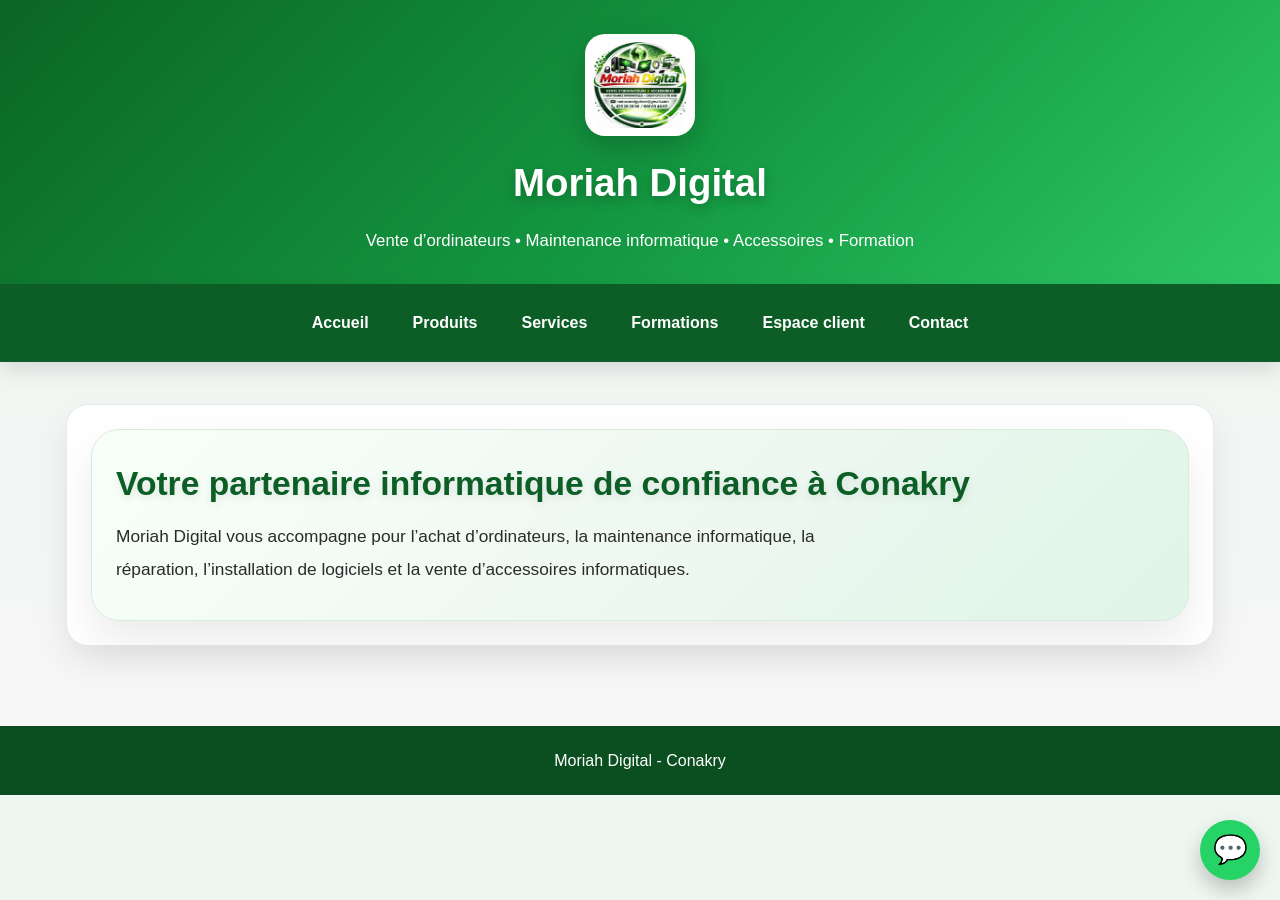
==== index.html @ 96364b3b "Update index.html" ====
<!DOCTYPE html>
<html lang="fr">
<head>
  <meta charset="UTF-8" />
  <meta name="viewport" content="width=device-width, initial-scale=1.0" />
  <title>Moriah Digital | Informatique à Conakry</title>

  <style>
    *{box-sizing:border-box;margin:0;padding:0}
    body{
      font-family:Arial,sans-serif;
      background:linear-gradient(180deg,#eef6f0 0%,#f7f7f7 100%);
      color:#1d1d1d;
      line-height:1.6;
    }
    header{
      background:linear-gradient(135deg,#0b6623,#149942 55%,#2ec866);
      color:white;
      text-align:center;
      padding:34px 16px 28px;
      position:relative;
      overflow:hidden;
    }
    .logo{
      width:110px;
      height:auto;
      border-radius:20px;
      background:white;
      padding:8px;
      display:block;
      margin:0 auto 16px auto;
      box-shadow:0 12px 30px rgba(0,0,0,0.20);
    }
    .brand-title{
      font-size:2.4rem;
      font-weight:800;
      margin-bottom:12px;
      text-shadow:0 4px 12px rgba(0,0,0,0.25);
    }
    .brand-subtitle{
      max-width:900px;
      margin:0 auto;
      font-size:1.05rem;
      line-height:1.8;
    }
    nav{
      background:#0c5e26;
      display:flex;
      flex-wrap:wrap;
      justify-content:center;
      gap:12px;
      padding:16px 10px;
      position:sticky;
      top:0;
      z-index:100;
      box-shadow:0 8px 20px rgba(0,0,0,0.12);
    }
    nav a{
      color:white;
      font-weight:700;
      text-decoration:none;
      padding:10px 16px;
      border-radius:12px;
      cursor:pointer;
    }
    nav a:hover{background:#18853b}
    .container{
      max-width:1180px;
      margin:auto;
      padding:22px 16px 50px;
    }
    .page{
      display:none;
      background:white;
      padding:24px;
      border-radius:22px;
      margin-top:20px;
      box-shadow:0 16px 34px rgba(0,0,0,0.08);
      border:1px solid #e4ece6;
    }
    .page.active{display:block}
    .section-title{
      color:#0f6f2e;
      font-size:1.9rem;
      margin-bottom:18px;
      font-weight:800;
    }
    .hero-3d{
      background:linear-gradient(135deg,#f8fff9,#edf8f1 55%,#dff5e6);
      border:1px solid #d8eadc;
      border-radius:28px;
      padding:34px 24px;
      box-shadow:0 20px 40px rgba(0,0,0,0.08);
    }
    .hero-title-3d{
      font-size:2.1rem;
      line-height:1.2;
      color:#0c5e26;
      margin-bottom:16px;
      font-weight:800;
      text-shadow:0 3px 10px rgba(0,0,0,0.10);
    }
    .hero-text{
      font-size:1.08rem;
      line-height:1.9;
      color:#2b2b2b;
      max-width:760px;
    }
    .btn{
      display:inline-block;
      padding:14px 20px;
      border-radius:14px;
      text-decoration:none;
      font-weight:700;
      transition:0.25s ease;
    }
    .btn-primary{
      background:linear-gradient(135deg,#149942,#27c95d);
      color:white;
      box-shadow:0 12px 24px rgba(20,153,66,0.25);
    }
    .btn-outline{
      background:white;
      color:#149942;
      border:2px solid #149942;
    }
    .products-grid,.services-grid,.formations-grid,.contact-grid{
      display:grid;
      grid-template-columns:repeat(auto-fit,minmax(250px,1fr));
      gap:18px;
      margin-top:20px;
    }
    .card,.product,.client-box{
      background:#fff;
      border:1px solid #e6ece8;
      border-radius:18px;
      padding:18px;
      box-shadow:0 8px 18px rgba(0,0,0,0.04);
    }
    .card h3,.product h3{
      color:#0f6f2e;
      margin-bottom:10px;
      font-size:1.2rem;
    }
    .product img{
      width:100%;
      border-radius:12px;
      display:block;
      margin-bottom:12px;
    }
    .client-box{
      background:linear-gradient(135deg,#f8fff9,#edf8f1);
      border:1px solid #d8eadc;
      border-radius:24px;
      padding:26px;
    }
    .client-actions{
      display:flex;
      flex-wrap:wrap;
      gap:14px;
      margin-top:22px;
    }
    .contact-card iframe{
      width:100%;
      height:250px;
      border:0;
      border-radius:12px;
      margin-top:10px;
    }
    .whatsapp-float{
      position:fixed;
      bottom:20px;
      right:20px;
      width:60px;
      height:60px;
      background:#25d366;
      color:white;
      border-radius:50%;
      display:flex;
      align-items:center;
      justify-content:center;
      font-size:28px;
      text-decoration:none;
      box-shadow:0 10px 20px rgba(0,0,0,0.22);
      z-index:999;
    }
    footer{
      background:#0b4f20;
      color:white;
      text-align:center;
      padding:22px;
      margin-top:30px;
    }
    @media (max-width:700px){
      .brand-title{font-size:2rem}
      .hero-title-3d{font-size:1.7rem}
      .hero-text{font-size:1rem}
      .section-title{font-size:1.6rem}
    }
  </style>
</head>
<body>

  <header>
    <img src="logo.png" class="logo" alt="Logo Moriah Digital">
    <div class="brand-title">Moriah Digital</div>
    <div class="brand-subtitle">
      Vente d’ordinateurs • Maintenance informatique • Accessoires • Formation
    </div>
  </header>

  <nav>
    <a onclick="showPage('accueil')">Accueil</a>
    <a onclick="showPage('produits')">Produits</a>
    <a onclick="showPage('services')">Services</a>
    <a onclick="showPage('formations')">Formations</a>
    <a onclick="showPage('client')">Espace client</a>
    <a onclick="showPage('contact')">Contact</a>
  </nav>

  <div class="container">

    <div id="accueil" class="page active">
      <div class="hero-3d">
        <h2 class="hero-title-3d">Votre partenaire informatique de confiance à Conakry</h2>
        <p class="hero-text">
          Moriah Digital vous accompagne pour l’achat d’ordinateurs,
          la maintenance informatique, la réparation, l’installation de logiciels
          et la vente d’accessoires informatiques.
        </p>
      </div>
    </div>

    <div id="produits" class="page">
      <h2 class="section-title">Produits</h2>
      <div class="products-grid">
        <div class="product">
          <img src="Victus.jpg" alt="HP Victus Gaming">
          <h3>HP Victus Gaming</h3>
          <p>Ordinateur puissant pour travail et gaming.</p>
          <a class="btn btn-primary" href="https://wa.me/224625262696" target="_blank">Discuter le prix</a>
        </div>

        <div class="product">
          <img src="X360.jpg" alt="Lenovo X360">
          <h3>Lenovo X360</h3>
          <p>Ordinateur pliable tactile pour travail et études.</p>
          <a class="btn btn-primary" href="https://wa.me/224625262696" target="_blank">Discuter le prix</a>
        </div>

        <div class="product">
          <img src="Zbook.jpg" alt="HP ZBook">
          <h3>HP ZBook</h3>
          <p>Ordinateur puissant pour professionnels.</p>
          <a class="btn btn-primary" href="https://wa.me/224625262696" target="_blank">Discuter le prix</a>
        </div>

        <div class="product">
          <img src="l13.jpg" alt="ThinkPad L13">
          <h3>ThinkPad L13</h3>
          <p>Ordinateur fiable pour bureau et études.</p>
          <a class="btn btn-primary" href="https://wa.me/224625262696" target="_blank">Discuter le prix</a>
        </div>

        <div class="product">
          <img src="x13.jpg" alt="ThinkPad X13">
          <h3>ThinkPad X13</h3>
          <p>Ordinateur compact et rapide.</p>
          <a class="btn btn-primary" href="https://wa.me/224625262696" target="_blank">Discuter le prix</a>
        </div>

        <div class="product">
          <img src="elibook830i5.jpg" alt="EliteBook 830 i5">
          <h3>EliteBook 830 i5</h3>
          <p>Ordinateur performant pour travail.</p>
          <a class="btn btn-primary" href="https://wa.me/224625262696" target="_blank">Discuter le prix</a>
        </div>

        <div class="product">
          <img src="elibook830i7.jpg" alt="EliteBook 830 i7">
          <h3>EliteBook 830 i7</h3>
          <p>Ordinateur puissant pour professionnels.</p>
          <a class="btn btn-primary" href="https://wa.me/224625262696" target="_blank">Discuter le prix</a>
        </div>
      </div>
    </div>

    <div id="services" class="page">
      <h2 class="section-title">Services</h2>
      <div class="services-grid">
        <div class="card"><h3>Maintenance informatique</h3><p>Diagnostic, entretien et optimisation de vos appareils.</p></div>
        <div class="card"><h3>Installation logiciels</h3><p>Installation de logiciels utiles et professionnels.</p></div>
        <div class="card"><h3>Réinstallation Windows</h3><p>Réinstallation propre et configuration complète.</p></div>
        <div class="card"><h3>Conseil informatique</h3><p>Accompagnement et orientation selon vos besoins.</p></div>
        <div class="card"><h3>Vente accessoires</h3><p>Chargeurs, souris, claviers, écrans, RAM, SSD, clés USB.</p></div>
      </div>
    </div>

    <div id="formations" class="page">
      <h2 class="section-title">Formations</h2>
      <div class="formations-grid">
        <div class="card"><h3>Initiation informatique</h3><p>Premiers pas avec l’ordinateur et les fonctions essentielles.</p></div>
        <div class="card"><h3>Utilisation Windows</h3><p>Apprendre à utiliser Windows correctement au quotidien.</p></div>
        <div class="card"><h3>Internet et bureautique</h3><p>Navigation web, Word, Excel et outils de travail.</p></div>
        <div class="card"><h3>Maintenance informatique</h3><p>Formation pratique sur l’entretien et les réparations de base.</p></div>
      </div>
    </div>

    <div id="client" class="page">
      <h2 class="section-title">Espace client</h2>
      <div class="client-box">
        <p>
          Accédez à votre espace client pour suivre vos commandes,
          vos réparations et vos paiements.
        </p>
        <div class="client-actions">
          <a class="btn btn-primary" href="login.html?mode=login">Connexion</a>
          <a class="btn btn-outline" href="login.html?mode=register">Créer un compte</a>
        </div>
      </div>
    </div>

    <div id="contact" class="page">
      <h2 class="section-title">Contact</h2>
      <div class="contact-grid">
        <div class="card contact-card">
          <h3>Téléphone</h3>
          <p>625 26 26 96</p>
          <p>666 03 40 07</p>
        </div>
        <div class="card contact-card">
          <h3>Email</h3>
          <p>motacomdguinee@gmail.com</p>
        </div>
        <div class="card contact-card">
          <h3>Adresse</h3>
          <p>Dixinn Pharmaguinée, Conakry</p>
        </div>
        <div class="card contact-card">
          <h3>WhatsApp</h3>
          <a class="btn btn-primary" href="https://wa.me/224625262696" target="_blank">Écrire sur WhatsApp</a>
        </div>
        <div class="card contact-card">
          <h3>Localisation</h3>
          <iframe src="https://maps.google.com/maps?q=Dixinn%20Pharmaguinee%20Conakry&t=&z=15&ie=UTF8&iwloc=&output=embed"></iframe>
        </div>
      </div>
    </div>

  </div>

  <footer>
    <p>Moriah Digital - Conakry</p>
  </footer>

  <a href="https://wa.me/224625262696" class="whatsapp-float" target="_blank">💬</a>

  <script>
    function showPage(page){
      const pages = document.querySelectorAll(".page");
      pages.forEach(p => p.classList.remove("active"));
      document.getElementById(page).classList.add("active");
      window.scrollTo({ top: 0, behavior: "smooth" });
    }
  </script>

</body>
</html>
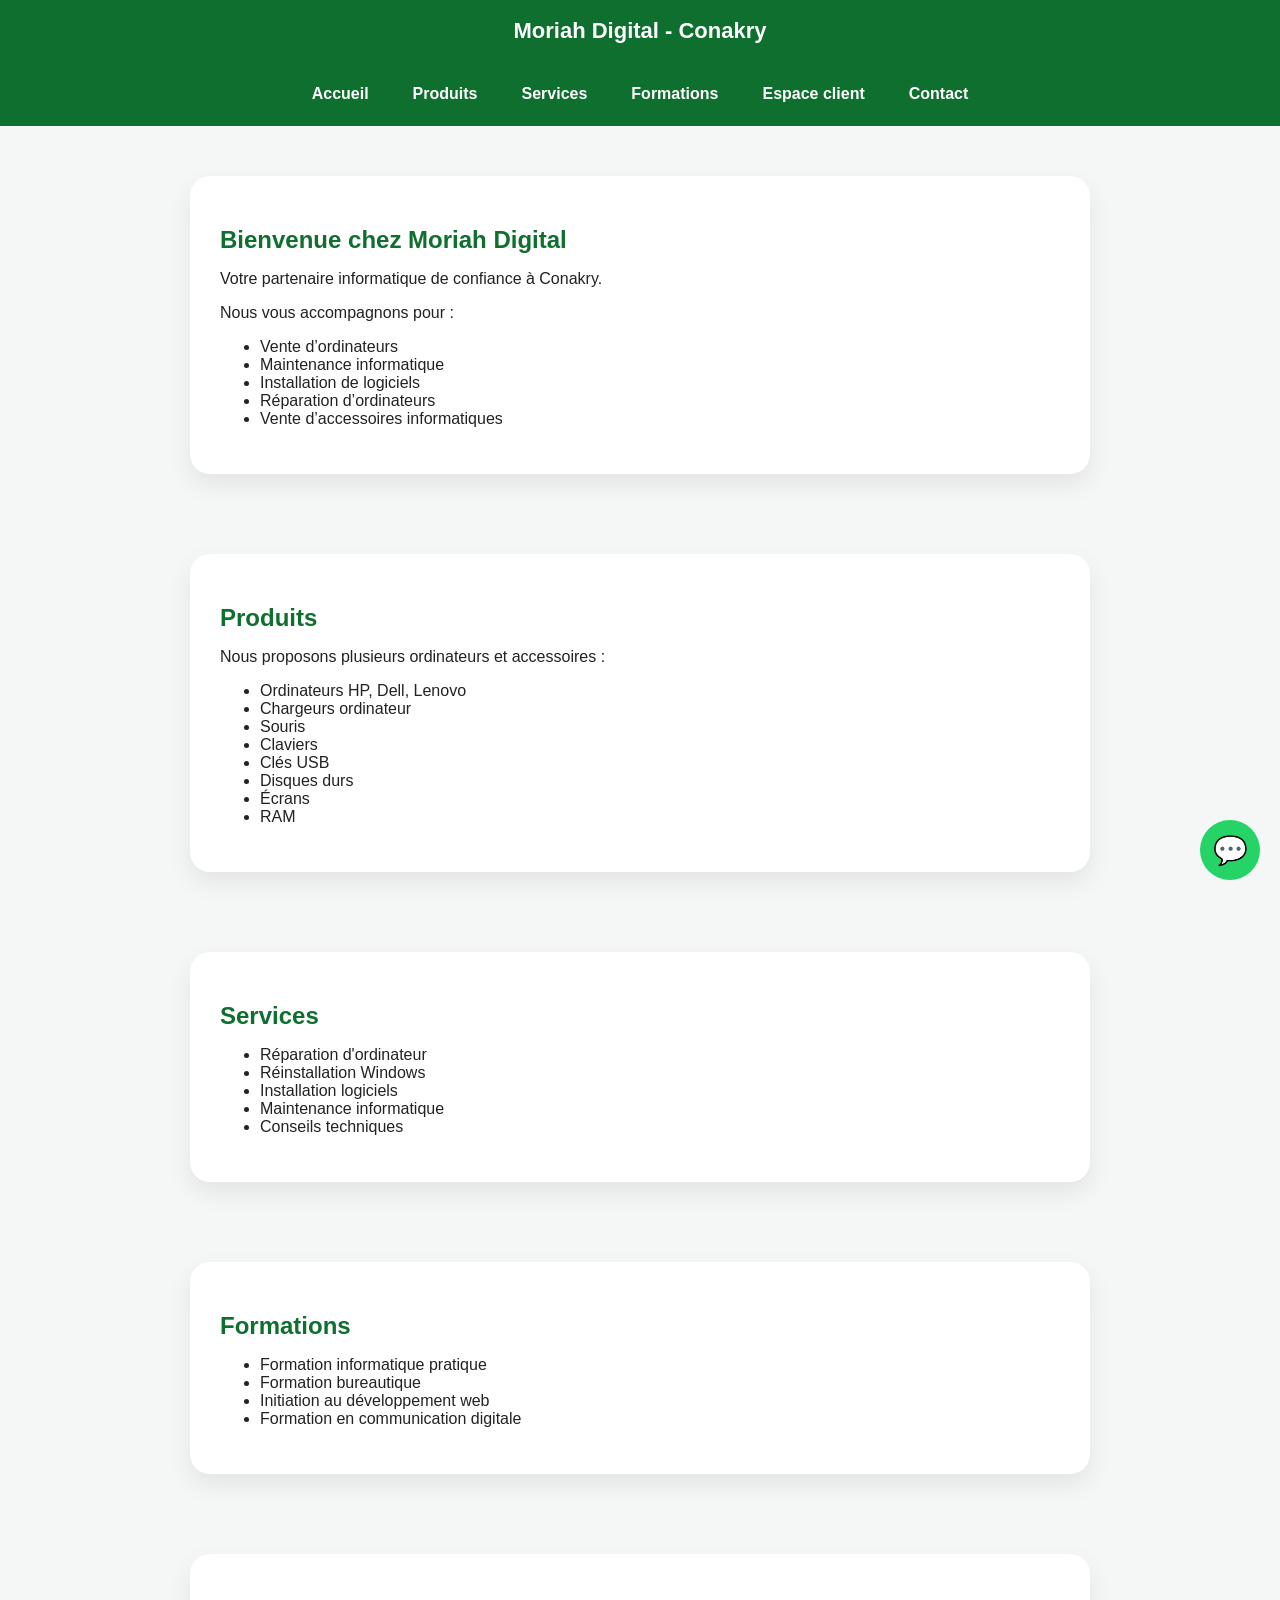
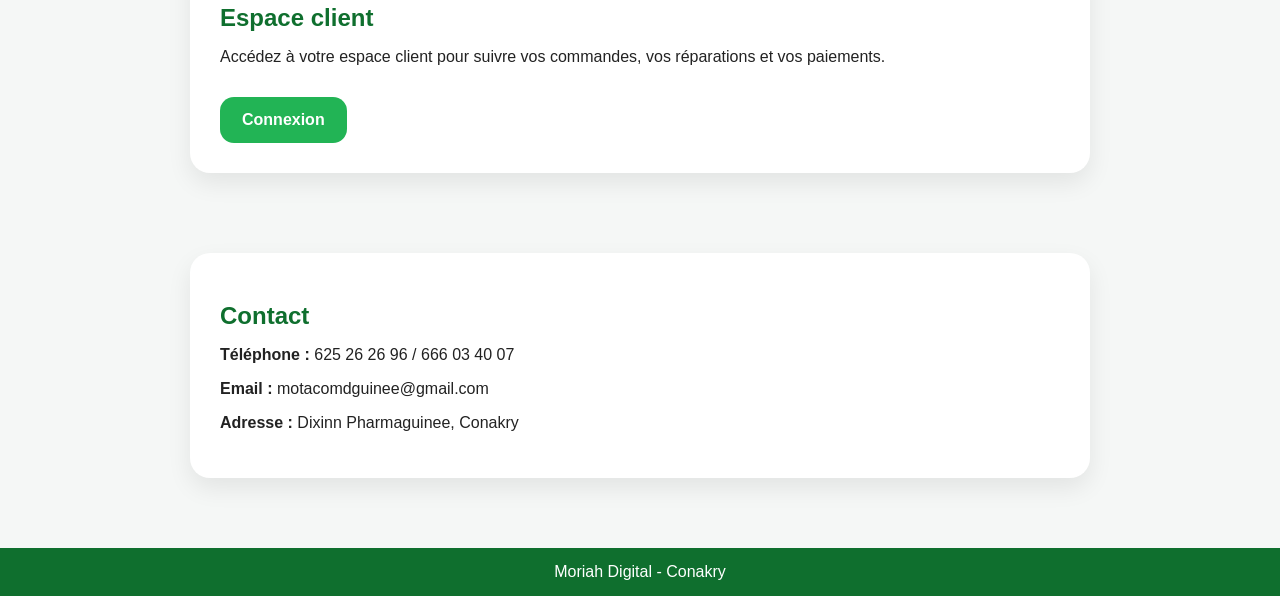
==== commit 4316d88e: "Update index.html" ====
--- a/index.html
+++ b/index.html
@@ -1,368 +1,261 @@
 <!DOCTYPE html>
 <html lang="fr">
 <head>
-  <meta charset="UTF-8" />
-  <meta name="viewport" content="width=device-width, initial-scale=1.0" />
-  <title>Moriah Digital | Informatique à Conakry</title>
-
-  <style>
-    *{box-sizing:border-box;margin:0;padding:0}
-    body{
-      font-family:Arial,sans-serif;
-      background:linear-gradient(180deg,#eef6f0 0%,#f7f7f7 100%);
-      color:#1d1d1d;
-      line-height:1.6;
-    }
-    header{
-      background:linear-gradient(135deg,#0b6623,#149942 55%,#2ec866);
-      color:white;
-      text-align:center;
-      padding:34px 16px 28px;
-      position:relative;
-      overflow:hidden;
-    }
-    .logo{
-      width:110px;
-      height:auto;
-      border-radius:20px;
-      background:white;
-      padding:8px;
-      display:block;
-      margin:0 auto 16px auto;
-      box-shadow:0 12px 30px rgba(0,0,0,0.20);
-    }
-    .brand-title{
-      font-size:2.4rem;
-      font-weight:800;
-      margin-bottom:12px;
-      text-shadow:0 4px 12px rgba(0,0,0,0.25);
-    }
-    .brand-subtitle{
-      max-width:900px;
-      margin:0 auto;
-      font-size:1.05rem;
-      line-height:1.8;
-    }
-    nav{
-      background:#0c5e26;
-      display:flex;
-      flex-wrap:wrap;
-      justify-content:center;
-      gap:12px;
-      padding:16px 10px;
-      position:sticky;
-      top:0;
-      z-index:100;
-      box-shadow:0 8px 20px rgba(0,0,0,0.12);
-    }
-    nav a{
-      color:white;
-      font-weight:700;
-      text-decoration:none;
-      padding:10px 16px;
-      border-radius:12px;
-      cursor:pointer;
-    }
-    nav a:hover{background:#18853b}
-    .container{
-      max-width:1180px;
-      margin:auto;
-      padding:22px 16px 50px;
-    }
-    .page{
-      display:none;
-      background:white;
-      padding:24px;
-      border-radius:22px;
-      margin-top:20px;
-      box-shadow:0 16px 34px rgba(0,0,0,0.08);
-      border:1px solid #e4ece6;
-    }
-    .page.active{display:block}
-    .section-title{
-      color:#0f6f2e;
-      font-size:1.9rem;
-      margin-bottom:18px;
-      font-weight:800;
-    }
-    .hero-3d{
-      background:linear-gradient(135deg,#f8fff9,#edf8f1 55%,#dff5e6);
-      border:1px solid #d8eadc;
-      border-radius:28px;
-      padding:34px 24px;
-      box-shadow:0 20px 40px rgba(0,0,0,0.08);
-    }
-    .hero-title-3d{
-      font-size:2.1rem;
-      line-height:1.2;
-      color:#0c5e26;
-      margin-bottom:16px;
-      font-weight:800;
-      text-shadow:0 3px 10px rgba(0,0,0,0.10);
-    }
-    .hero-text{
-      font-size:1.08rem;
-      line-height:1.9;
-      color:#2b2b2b;
-      max-width:760px;
-    }
-    .btn{
-      display:inline-block;
-      padding:14px 20px;
-      border-radius:14px;
-      text-decoration:none;
-      font-weight:700;
-      transition:0.25s ease;
-    }
-    .btn-primary{
-      background:linear-gradient(135deg,#149942,#27c95d);
-      color:white;
-      box-shadow:0 12px 24px rgba(20,153,66,0.25);
-    }
-    .btn-outline{
-      background:white;
-      color:#149942;
-      border:2px solid #149942;
-    }
-    .products-grid,.services-grid,.formations-grid,.contact-grid{
-      display:grid;
-      grid-template-columns:repeat(auto-fit,minmax(250px,1fr));
-      gap:18px;
-      margin-top:20px;
-    }
-    .card,.product,.client-box{
-      background:#fff;
-      border:1px solid #e6ece8;
-      border-radius:18px;
-      padding:18px;
-      box-shadow:0 8px 18px rgba(0,0,0,0.04);
-    }
-    .card h3,.product h3{
-      color:#0f6f2e;
-      margin-bottom:10px;
-      font-size:1.2rem;
-    }
-    .product img{
-      width:100%;
-      border-radius:12px;
-      display:block;
-      margin-bottom:12px;
-    }
-    .client-box{
-      background:linear-gradient(135deg,#f8fff9,#edf8f1);
-      border:1px solid #d8eadc;
-      border-radius:24px;
-      padding:26px;
-    }
-    .client-actions{
-      display:flex;
-      flex-wrap:wrap;
-      gap:14px;
-      margin-top:22px;
-    }
-    .contact-card iframe{
-      width:100%;
-      height:250px;
-      border:0;
-      border-radius:12px;
-      margin-top:10px;
-    }
-    .whatsapp-float{
-      position:fixed;
-      bottom:20px;
-      right:20px;
-      width:60px;
-      height:60px;
-      background:#25d366;
-      color:white;
-      border-radius:50%;
-      display:flex;
-      align-items:center;
-      justify-content:center;
-      font-size:28px;
-      text-decoration:none;
-      box-shadow:0 10px 20px rgba(0,0,0,0.22);
-      z-index:999;
-    }
-    footer{
-      background:#0b4f20;
-      color:white;
-      text-align:center;
-      padding:22px;
-      margin-top:30px;
-    }
-    @media (max-width:700px){
-      .brand-title{font-size:2rem}
-      .hero-title-3d{font-size:1.7rem}
-      .hero-text{font-size:1rem}
-      .section-title{font-size:1.6rem}
-    }
-  </style>
+<meta charset="UTF-8">
+<meta name="viewport" content="width=device-width, initial-scale=1.0">
+
+<title>Moriah Digital - Conakry</title>
+
+<style>
+
+body{
+font-family:Arial;
+margin:0;
+background:#f5f7f6;
+color:#222;
+}
+
+header{
+background:#0f6f2e;
+padding:18px;
+text-align:center;
+color:white;
+font-size:22px;
+font-weight:bold;
+}
+
+nav{
+background:#0f6f2e;
+display:flex;
+flex-wrap:wrap;
+justify-content:center;
+gap:20px;
+padding:15px;
+}
+
+nav a{
+color:white;
+text-decoration:none;
+font-weight:bold;
+font-size:16px;
+padding:8px 12px;
+border-radius:8px;
+}
+
+nav a:hover{
+background:#1fa44c;
+}
+
+section{
+padding:30px 20px;
+max-width:900px;
+margin:auto;
+}
+
+.card{
+background:white;
+padding:30px;
+border-radius:20px;
+box-shadow:0 10px 25px rgba(0,0,0,0.08);
+margin-top:20px;
+}
+
+h2{
+color:#0f6f2e;
+margin-bottom:15px;
+}
+
+.btn{
+display:inline-block;
+padding:14px 22px;
+border-radius:14px;
+text-decoration:none;
+font-weight:bold;
+margin-top:15px;
+}
+
+.btn-primary{
+background:#22b455;
+color:white;
+}
+
+.btn-outline{
+border:2px solid #22b455;
+color:#22b455;
+}
+
+footer{
+background:#0f6f2e;
+color:white;
+text-align:center;
+padding:15px;
+margin-top:40px;
+}
+
+.whatsapp{
+position:fixed;
+right:20px;
+bottom:20px;
+background:#25D366;
+width:60px;
+height:60px;
+border-radius:50%;
+display:flex;
+align-items:center;
+justify-content:center;
+color:white;
+font-size:28px;
+text-decoration:none;
+}
+
+</style>
 </head>
+
 <body>
 
-  <header>
-    <img src="logo.png" class="logo" alt="Logo Moriah Digital">
-    <div class="brand-title">Moriah Digital</div>
-    <div class="brand-subtitle">
-      Vente d’ordinateurs • Maintenance informatique • Accessoires • Formation
-    </div>
-  </header>
-
-  <nav>
-    <a onclick="showPage('accueil')">Accueil</a>
-    <a onclick="showPage('produits')">Produits</a>
-    <a onclick="showPage('services')">Services</a>
-    <a onclick="showPage('formations')">Formations</a>
-    <a onclick="showPage('client')">Espace client</a>
-    <a onclick="showPage('contact')">Contact</a>
-  </nav>
-
-  <div class="container">
-
-    <div id="accueil" class="page active">
-      <div class="hero-3d">
-        <h2 class="hero-title-3d">Votre partenaire informatique de confiance à Conakry</h2>
-        <p class="hero-text">
-          Moriah Digital vous accompagne pour l’achat d’ordinateurs,
-          la maintenance informatique, la réparation, l’installation de logiciels
-          et la vente d’accessoires informatiques.
-        </p>
-      </div>
-    </div>
-
-    <div id="produits" class="page">
-      <h2 class="section-title">Produits</h2>
-      <div class="products-grid">
-        <div class="product">
-          <img src="Victus.jpg" alt="HP Victus Gaming">
-          <h3>HP Victus Gaming</h3>
-          <p>Ordinateur puissant pour travail et gaming.</p>
-          <a class="btn btn-primary" href="https://wa.me/224625262696" target="_blank">Discuter le prix</a>
-        </div>
-
-        <div class="product">
-          <img src="X360.jpg" alt="Lenovo X360">
-          <h3>Lenovo X360</h3>
-          <p>Ordinateur pliable tactile pour travail et études.</p>
-          <a class="btn btn-primary" href="https://wa.me/224625262696" target="_blank">Discuter le prix</a>
-        </div>
-
-        <div class="product">
-          <img src="Zbook.jpg" alt="HP ZBook">
-          <h3>HP ZBook</h3>
-          <p>Ordinateur puissant pour professionnels.</p>
-          <a class="btn btn-primary" href="https://wa.me/224625262696" target="_blank">Discuter le prix</a>
-        </div>
-
-        <div class="product">
-          <img src="l13.jpg" alt="ThinkPad L13">
-          <h3>ThinkPad L13</h3>
-          <p>Ordinateur fiable pour bureau et études.</p>
-          <a class="btn btn-primary" href="https://wa.me/224625262696" target="_blank">Discuter le prix</a>
-        </div>
-
-        <div class="product">
-          <img src="x13.jpg" alt="ThinkPad X13">
-          <h3>ThinkPad X13</h3>
-          <p>Ordinateur compact et rapide.</p>
-          <a class="btn btn-primary" href="https://wa.me/224625262696" target="_blank">Discuter le prix</a>
-        </div>
-
-        <div class="product">
-          <img src="elibook830i5.jpg" alt="EliteBook 830 i5">
-          <h3>EliteBook 830 i5</h3>
-          <p>Ordinateur performant pour travail.</p>
-          <a class="btn btn-primary" href="https://wa.me/224625262696" target="_blank">Discuter le prix</a>
-        </div>
-
-        <div class="product">
-          <img src="elibook830i7.jpg" alt="EliteBook 830 i7">
-          <h3>EliteBook 830 i7</h3>
-          <p>Ordinateur puissant pour professionnels.</p>
-          <a class="btn btn-primary" href="https://wa.me/224625262696" target="_blank">Discuter le prix</a>
-        </div>
-      </div>
-    </div>
-
-    <div id="services" class="page">
-      <h2 class="section-title">Services</h2>
-      <div class="services-grid">
-        <div class="card"><h3>Maintenance informatique</h3><p>Diagnostic, entretien et optimisation de vos appareils.</p></div>
-        <div class="card"><h3>Installation logiciels</h3><p>Installation de logiciels utiles et professionnels.</p></div>
-        <div class="card"><h3>Réinstallation Windows</h3><p>Réinstallation propre et configuration complète.</p></div>
-        <div class="card"><h3>Conseil informatique</h3><p>Accompagnement et orientation selon vos besoins.</p></div>
-        <div class="card"><h3>Vente accessoires</h3><p>Chargeurs, souris, claviers, écrans, RAM, SSD, clés USB.</p></div>
-      </div>
-    </div>
-
-    <div id="formations" class="page">
-      <h2 class="section-title">Formations</h2>
-      <div class="formations-grid">
-        <div class="card"><h3>Initiation informatique</h3><p>Premiers pas avec l’ordinateur et les fonctions essentielles.</p></div>
-        <div class="card"><h3>Utilisation Windows</h3><p>Apprendre à utiliser Windows correctement au quotidien.</p></div>
-        <div class="card"><h3>Internet et bureautique</h3><p>Navigation web, Word, Excel et outils de travail.</p></div>
-        <div class="card"><h3>Maintenance informatique</h3><p>Formation pratique sur l’entretien et les réparations de base.</p></div>
-      </div>
-    </div>
-
-    <div id="client" class="page">
-      <h2 class="section-title">Espace client</h2>
-      <div class="client-box">
-        <p>
-          Accédez à votre espace client pour suivre vos commandes,
-          vos réparations et vos paiements.
-        </p>
-        <div class="client-actions">
-          <a class="btn btn-primary" href="login.html?mode=login">Connexion</a>
-          <a class="btn btn-outline" href="login.html?mode=register">Créer un compte</a>
-        </div>
-      </div>
-    </div>
-
-    <div id="contact" class="page">
-      <h2 class="section-title">Contact</h2>
-      <div class="contact-grid">
-        <div class="card contact-card">
-          <h3>Téléphone</h3>
-          <p>625 26 26 96</p>
-          <p>666 03 40 07</p>
-        </div>
-        <div class="card contact-card">
-          <h3>Email</h3>
-          <p>motacomdguinee@gmail.com</p>
-        </div>
-        <div class="card contact-card">
-          <h3>Adresse</h3>
-          <p>Dixinn Pharmaguinée, Conakry</p>
-        </div>
-        <div class="card contact-card">
-          <h3>WhatsApp</h3>
-          <a class="btn btn-primary" href="https://wa.me/224625262696" target="_blank">Écrire sur WhatsApp</a>
-        </div>
-        <div class="card contact-card">
-          <h3>Localisation</h3>
-          <iframe src="https://maps.google.com/maps?q=Dixinn%20Pharmaguinee%20Conakry&t=&z=15&ie=UTF8&iwloc=&output=embed"></iframe>
-        </div>
-      </div>
-    </div>
-
-  </div>
-
-  <footer>
-    <p>Moriah Digital - Conakry</p>
-  </footer>
-
-  <a href="https://wa.me/224625262696" class="whatsapp-float" target="_blank">💬</a>
-
-  <script>
-    function showPage(page){
-      const pages = document.querySelectorAll(".page");
-      pages.forEach(p => p.classList.remove("active"));
-      document.getElementById(page).classList.add("active");
-      window.scrollTo({ top: 0, behavior: "smooth" });
-    }
-  </script>
+<header>
+Moriah Digital - Conakry
+</header>
+
+<nav>
+
+<a href="#accueil">Accueil</a>
+<a href="#produits">Produits</a>
+<a href="#services">Services</a>
+<a href="#formations">Formations</a>
+<a href="#client">Espace client</a>
+<a href="#contact">Contact</a>
+
+</nav>
+
+<section id="accueil">
+
+<div class="card">
+
+<h2>Bienvenue chez Moriah Digital</h2>
+
+<p>
+Votre partenaire informatique de confiance à Conakry.
+</p>
+
+<p>
+Nous vous accompagnons pour :
+</p>
+
+<ul>
+<li>Vente d’ordinateurs</li>
+<li>Maintenance informatique</li>
+<li>Installation de logiciels</li>
+<li>Réparation d’ordinateurs</li>
+<li>Vente d’accessoires informatiques</li>
+</ul>
+
+</div>
+
+</section>
+
+<section id="produits">
+
+<div class="card">
+
+<h2>Produits</h2>
+
+<p>
+Nous proposons plusieurs ordinateurs et accessoires :
+</p>
+
+<ul>
+<li>Ordinateurs HP, Dell, Lenovo</li>
+<li>Chargeurs ordinateur</li>
+<li>Souris</li>
+<li>Claviers</li>
+<li>Clés USB</li>
+<li>Disques durs</li>
+<li>Écrans</li>
+<li>RAM</li>
+</ul>
+
+</div>
+
+</section>
+
+<section id="services">
+
+<div class="card">
+
+<h2>Services</h2>
+
+<ul>
+<li>Réparation d'ordinateur</li>
+<li>Réinstallation Windows</li>
+<li>Installation logiciels</li>
+<li>Maintenance informatique</li>
+<li>Conseils techniques</li>
+</ul>
+
+</div>
+
+</section>
+
+<section id="formations">
+
+<div class="card">
+
+<h2>Formations</h2>
+
+<ul>
+<li>Formation informatique pratique</li>
+<li>Formation bureautique</li>
+<li>Initiation au développement web</li>
+<li>Formation en communication digitale</li>
+</ul>
+
+</div>
+
+</section>
+
+<section id="client">
+
+<div class="card">
+
+<h2>Espace client</h2>
+
+<p>
+Accédez à votre espace client pour suivre vos commandes,
+vos réparations et vos paiements.
+</p>
+
+<a href="login.html?mode=login" class="btn btn-primary">
+Connexion
+</a>
+
+</div>
+
+</section>
+
+<section id="contact">
+
+<div class="card">
+
+<h2>Contact</h2>
+
+<p><b>Téléphone :</b> 625 26 26 96 / 666 03 40 07</p>
+
+<p><b>Email :</b> motacomdguinee@gmail.com</p>
+
+<p><b>Adresse :</b> Dixinn Pharmaguinee, Conakry</p>
+
+</div>
+
+</section>
+
+<footer>
+
+Moriah Digital - Conakry
+
+</footer>
+
+<a class="whatsapp" href="https://wa.me/224625262696">💬</a>
 
 </body>
 </html>
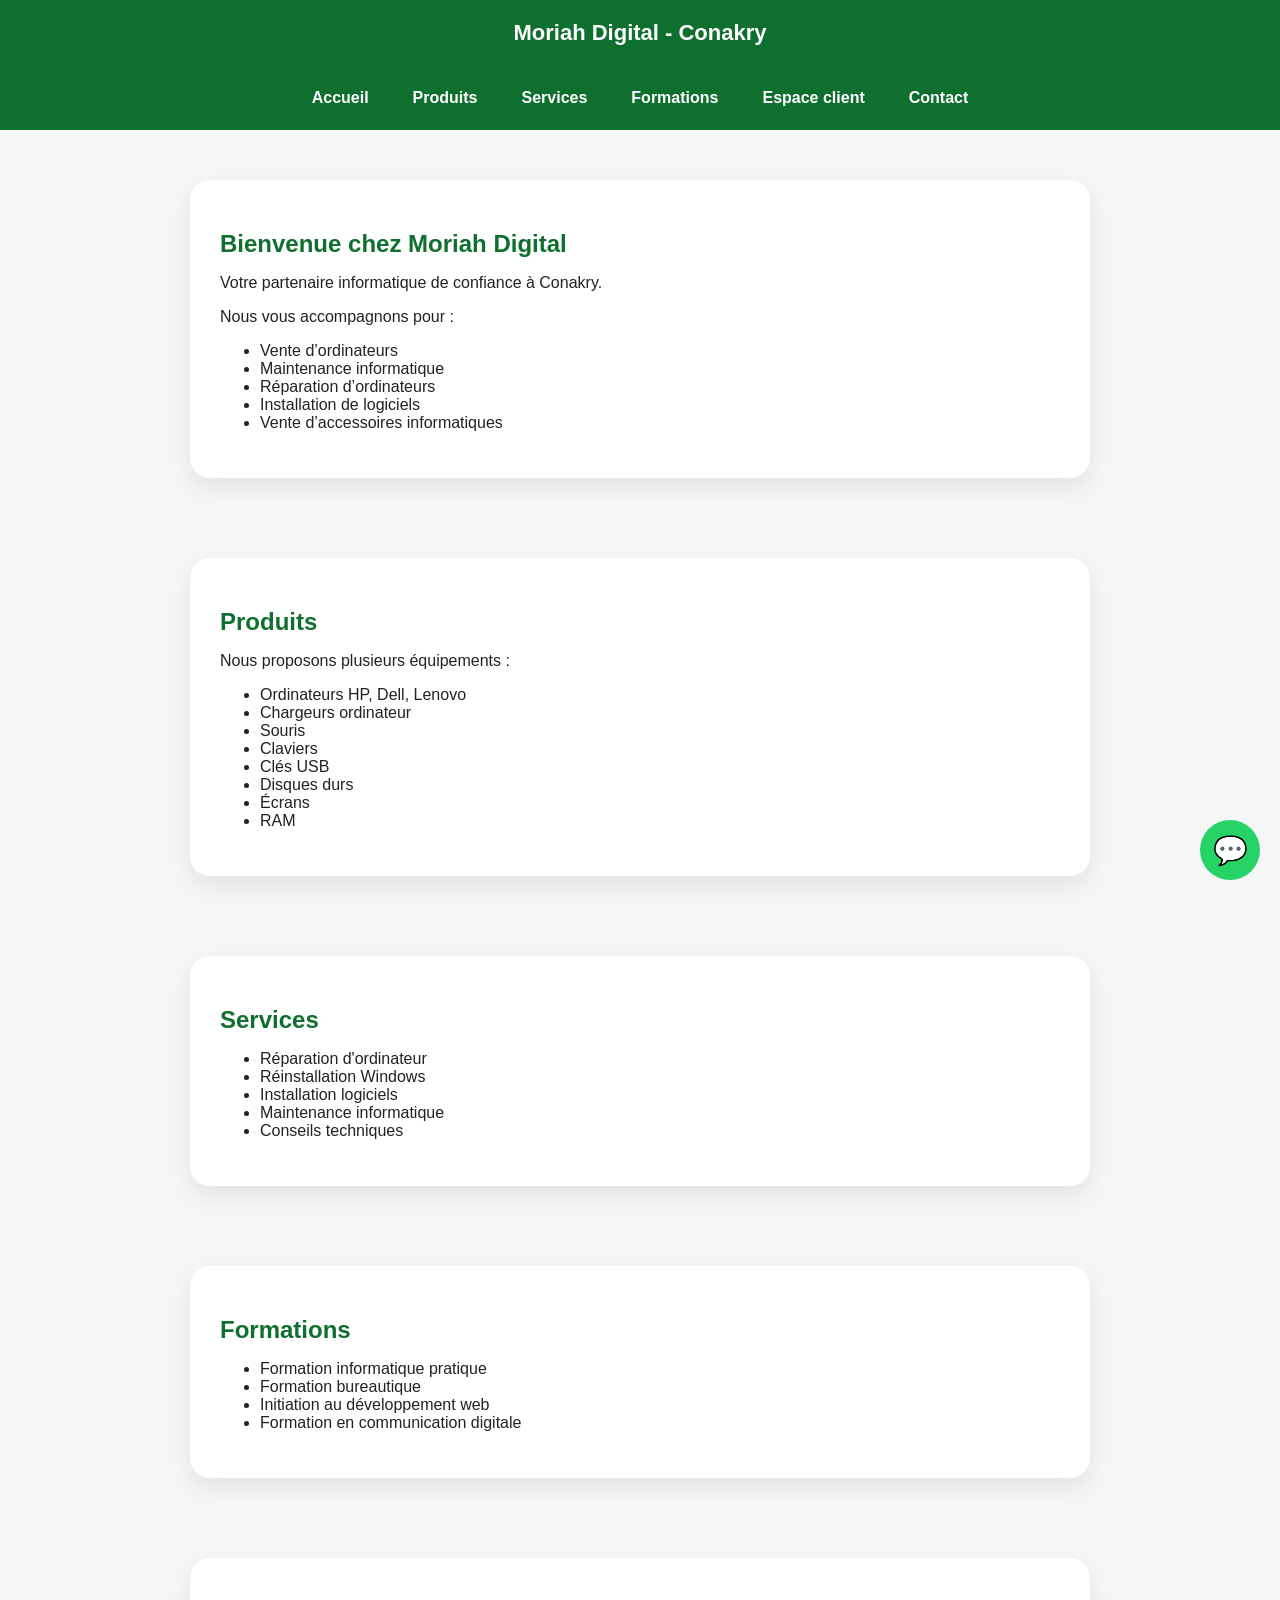
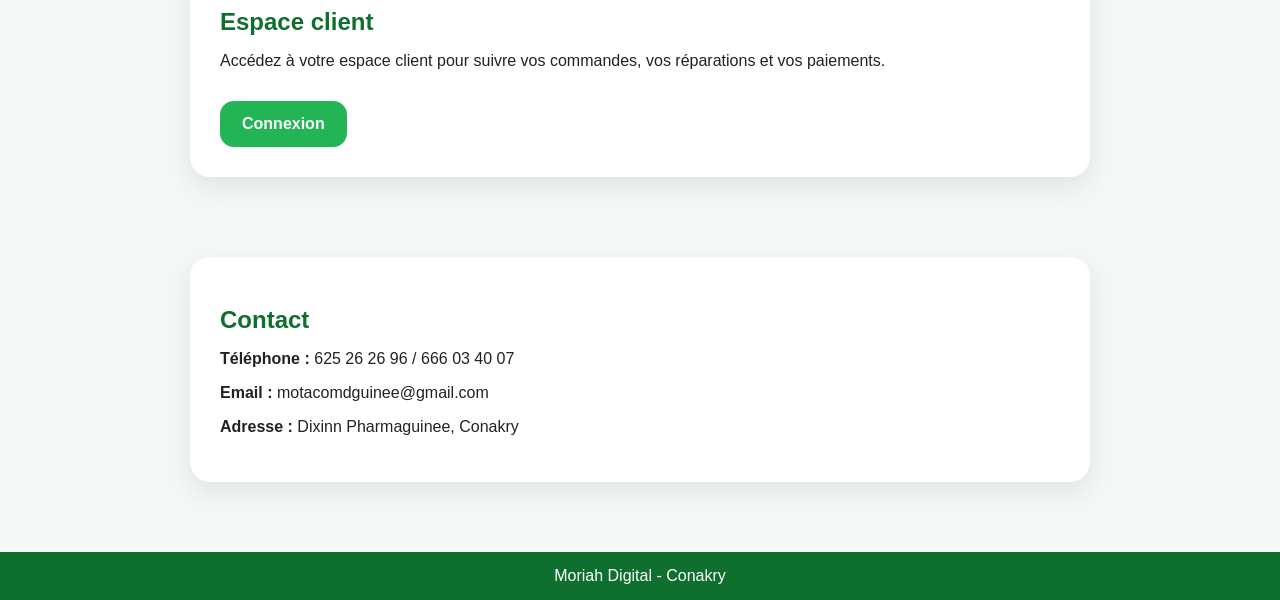
==== commit 8d83eea3: "Update index.html" ====
--- a/index.html
+++ b/index.html
@@ -9,7 +9,7 @@
 <style>
 
 body{
-font-family:Arial;
+font-family:Arial, sans-serif;
 margin:0;
 background:#f5f7f6;
 color:#222;
@@ -17,7 +17,7 @@
 
 header{
 background:#0f6f2e;
-padding:18px;
+padding:20px;
 text-align:center;
 color:white;
 font-size:22px;
@@ -77,11 +77,6 @@
 .btn-primary{
 background:#22b455;
 color:white;
-}
-
-.btn-outline{
-border:2px solid #22b455;
-color:#22b455;
 }
 
 footer{
@@ -145,8 +140,8 @@
 <ul>
 <li>Vente d’ordinateurs</li>
 <li>Maintenance informatique</li>
+<li>Réparation d’ordinateurs</li>
 <li>Installation de logiciels</li>
-<li>Réparation d’ordinateurs</li>
 <li>Vente d’accessoires informatiques</li>
 </ul>
 
@@ -160,9 +155,7 @@
 
 <h2>Produits</h2>
 
-<p>
-Nous proposons plusieurs ordinateurs et accessoires :
-</p>
+<p>Nous proposons plusieurs équipements :</p>
 
 <ul>
 <li>Ordinateurs HP, Dell, Lenovo</li>
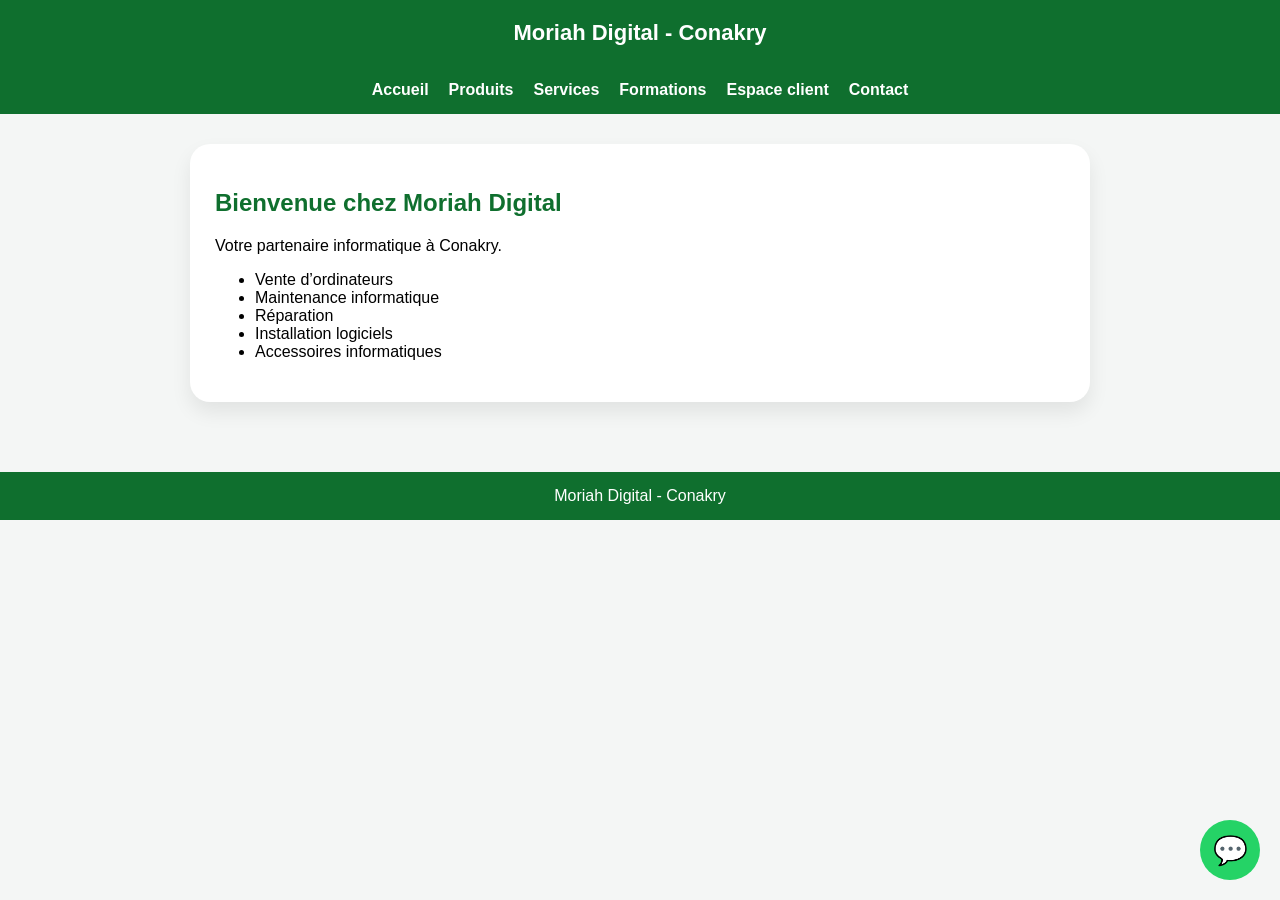
==== commit af6b6807: "Update index.html" ====
--- a/index.html
+++ b/index.html
@@ -1,25 +1,25 @@
 <!DOCTYPE html>
 <html lang="fr">
 <head>
+
 <meta charset="UTF-8">
 <meta name="viewport" content="width=device-width, initial-scale=1.0">
 
-<title>Moriah Digital - Conakry</title>
+<title>Moriah Digital</title>
 
 <style>
 
 body{
-font-family:Arial, sans-serif;
+font-family:Arial;
 margin:0;
-background:#f5f7f6;
-color:#222;
+background:#f4f6f5;
 }
 
 header{
 background:#0f6f2e;
+color:white;
 padding:20px;
 text-align:center;
-color:white;
 font-size:22px;
 font-weight:bold;
 }
@@ -37,46 +37,40 @@
 color:white;
 text-decoration:none;
 font-weight:bold;
-font-size:16px;
-padding:8px 12px;
-border-radius:8px;
-}
-
-nav a:hover{
-background:#1fa44c;
+cursor:pointer;
 }
 
 section{
-padding:30px 20px;
+display:none;
+padding:30px;
 max-width:900px;
 margin:auto;
 }
 
+.active{
+display:block;
+}
+
 .card{
 background:white;
-padding:30px;
+padding:25px;
 border-radius:20px;
-box-shadow:0 10px 25px rgba(0,0,0,0.08);
-margin-top:20px;
+box-shadow:0 10px 20px rgba(0,0,0,0.08);
 }
 
 h2{
 color:#0f6f2e;
-margin-bottom:15px;
 }
 
 .btn{
 display:inline-block;
 padding:14px 22px;
-border-radius:14px;
+background:#22b455;
+color:white;
 text-decoration:none;
+border-radius:12px;
+margin-top:15px;
 font-weight:bold;
-margin-top:15px;
-}
-
-.btn-primary{
-background:#22b455;
-color:white;
 }
 
 footer{
@@ -104,6 +98,7 @@
 }
 
 </style>
+
 </head>
 
 <body>
@@ -114,35 +109,31 @@
 
 <nav>
 
-<a href="#accueil">Accueil</a>
-<a href="#produits">Produits</a>
-<a href="#services">Services</a>
-<a href="#formations">Formations</a>
-<a href="#client">Espace client</a>
-<a href="#contact">Contact</a>
+<a onclick="showPage('accueil')">Accueil</a>
+<a onclick="showPage('produits')">Produits</a>
+<a onclick="showPage('services')">Services</a>
+<a onclick="showPage('formations')">Formations</a>
+<a onclick="showPage('client')">Espace client</a>
+<a onclick="showPage('contact')">Contact</a>
 
 </nav>
 
-<section id="accueil">
+<section id="accueil" class="active">
 
 <div class="card">
 
 <h2>Bienvenue chez Moriah Digital</h2>
 
 <p>
-Votre partenaire informatique de confiance à Conakry.
-</p>
-
-<p>
-Nous vous accompagnons pour :
+Votre partenaire informatique à Conakry.
 </p>
 
 <ul>
 <li>Vente d’ordinateurs</li>
 <li>Maintenance informatique</li>
-<li>Réparation d’ordinateurs</li>
-<li>Installation de logiciels</li>
-<li>Vente d’accessoires informatiques</li>
+<li>Réparation</li>
+<li>Installation logiciels</li>
+<li>Accessoires informatiques</li>
 </ul>
 
 </div>
@@ -155,17 +146,15 @@
 
 <h2>Produits</h2>
 
-<p>Nous proposons plusieurs équipements :</p>
-
 <ul>
 <li>Ordinateurs HP, Dell, Lenovo</li>
-<li>Chargeurs ordinateur</li>
+<li>Chargeurs</li>
 <li>Souris</li>
 <li>Claviers</li>
 <li>Clés USB</li>
 <li>Disques durs</li>
-<li>Écrans</li>
 <li>RAM</li>
+
 </ul>
 
 </div>
@@ -179,11 +168,12 @@
 <h2>Services</h2>
 
 <ul>
+
 <li>Réparation d'ordinateur</li>
 <li>Réinstallation Windows</li>
 <li>Installation logiciels</li>
 <li>Maintenance informatique</li>
-<li>Conseils techniques</li>
+
 </ul>
 
 </div>
@@ -197,10 +187,12 @@
 <h2>Formations</h2>
 
 <ul>
-<li>Formation informatique pratique</li>
-<li>Formation bureautique</li>
-<li>Initiation au développement web</li>
-<li>Formation en communication digitale</li>
+
+<li>Formation informatique</li>
+<li>Bureautique</li>
+<li>Développement web</li>
+<li>Communication digitale</li>
+
 </ul>
 
 </div>
@@ -215,10 +207,10 @@
 
 <p>
 Accédez à votre espace client pour suivre vos commandes,
-vos réparations et vos paiements.
+réparations et paiements.
 </p>
 
-<a href="login.html?mode=login" class="btn btn-primary">
+<a href="login.html?mode=login" class="btn">
 Connexion
 </a>
 
@@ -236,7 +228,7 @@
 
 <p><b>Email :</b> motacomdguinee@gmail.com</p>
 
-<p><b>Adresse :</b> Dixinn Pharmaguinee, Conakry</p>
+<p><b>Adresse :</b> Dixinn Pharmaguinee</p>
 
 </div>
 
@@ -249,6 +241,20 @@
 </footer>
 
 <a class="whatsapp" href="https://wa.me/224625262696">💬</a>
+
+<script>
+
+function showPage(page){
+
+document.querySelectorAll("section").forEach(sec=>{
+sec.classList.remove("active")
+})
+
+document.getElementById(page).classList.add("active")
+
+}
+
+</script>
 
 </body>
 </html>
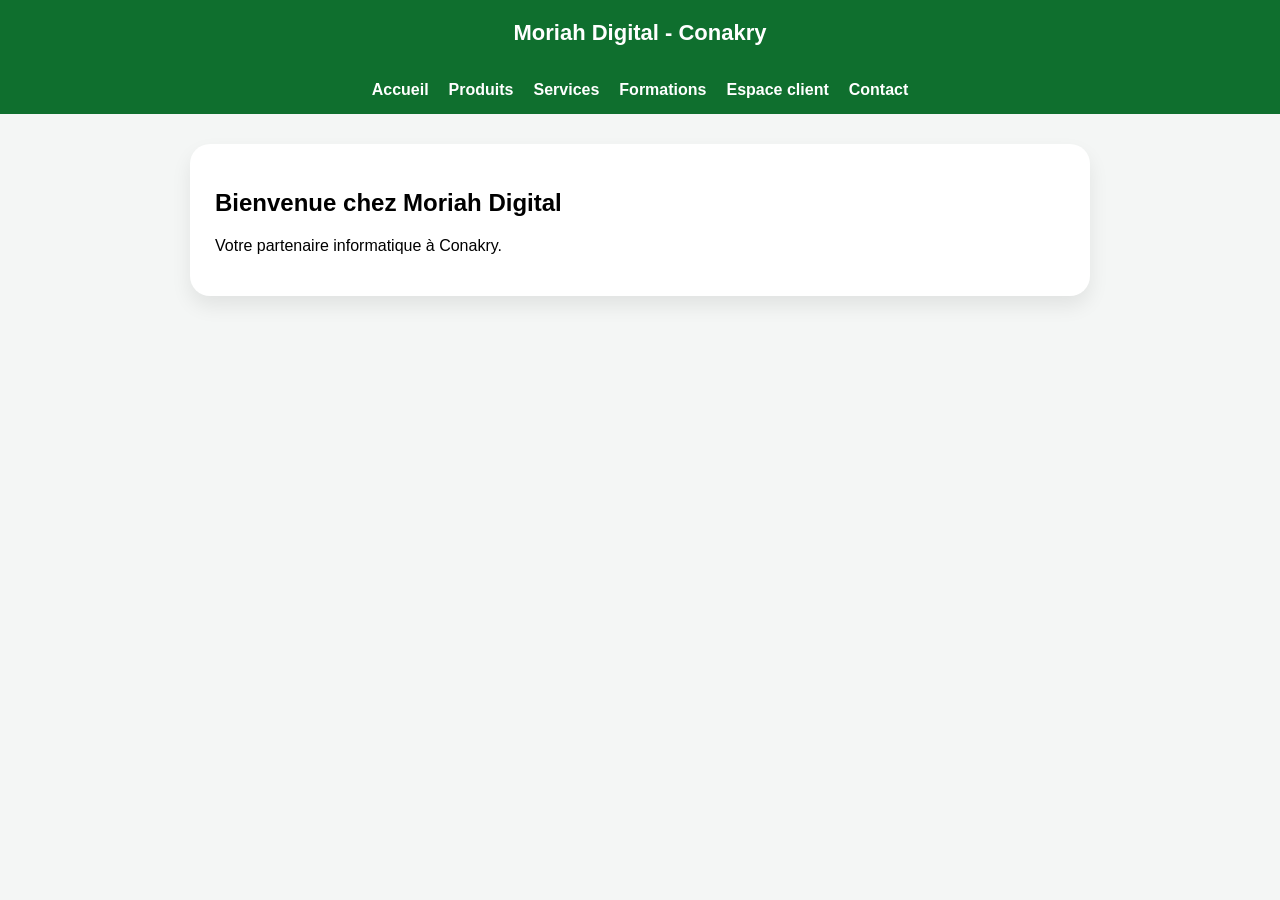
==== commit 8bc88b73: "Update index.html" ====
--- a/index.html
+++ b/index.html
@@ -1,259 +1,85 @@
 <!DOCTYPE html>
 <html lang="fr">
 <head>
-
 <meta charset="UTF-8">
 <meta name="viewport" content="width=device-width, initial-scale=1.0">
-
 <title>Moriah Digital</title>
-
 <style>
-
-body{
-font-family:Arial;
-margin:0;
-background:#f4f6f5;
-}
-
-header{
-background:#0f6f2e;
-color:white;
-padding:20px;
-text-align:center;
-font-size:22px;
-font-weight:bold;
-}
-
-nav{
-background:#0f6f2e;
-display:flex;
-flex-wrap:wrap;
-justify-content:center;
-gap:20px;
-padding:15px;
-}
-
-nav a{
-color:white;
-text-decoration:none;
-font-weight:bold;
-cursor:pointer;
-}
-
-section{
-display:none;
-padding:30px;
-max-width:900px;
-margin:auto;
-}
-
-.active{
-display:block;
-}
-
-.card{
-background:white;
-padding:25px;
-border-radius:20px;
-box-shadow:0 10px 20px rgba(0,0,0,0.08);
-}
-
-h2{
-color:#0f6f2e;
-}
-
-.btn{
-display:inline-block;
-padding:14px 22px;
-background:#22b455;
-color:white;
-text-decoration:none;
-border-radius:12px;
-margin-top:15px;
-font-weight:bold;
-}
-
-footer{
-background:#0f6f2e;
-color:white;
-text-align:center;
-padding:15px;
-margin-top:40px;
-}
-
-.whatsapp{
-position:fixed;
-right:20px;
-bottom:20px;
-background:#25D366;
-width:60px;
-height:60px;
-border-radius:50%;
-display:flex;
-align-items:center;
-justify-content:center;
-color:white;
-font-size:28px;
-text-decoration:none;
-}
-
+body{font-family:Arial;margin:0;background:#f4f6f5}
+header{background:#0f6f2e;color:#fff;padding:20px;text-align:center;font-size:22px;font-weight:bold}
+nav{background:#0f6f2e;display:flex;flex-wrap:wrap;justify-content:center;gap:20px;padding:15px}
+nav a{color:#fff;text-decoration:none;font-weight:bold;cursor:pointer}
+section{display:none;padding:30px;max-width:900px;margin:auto}
+section.active{display:block}
+.card{background:#fff;padding:25px;border-radius:20px;box-shadow:0 10px 20px rgba(0,0,0,.08)}
+.btn{display:inline-block;padding:14px 22px;background:#22b455;color:#fff;text-decoration:none;border-radius:12px;margin-top:15px;font-weight:bold}
 </style>
-
 </head>
-
 <body>
 
-<header>
-Moriah Digital - Conakry
-</header>
+<header>Moriah Digital - Conakry</header>
 
 <nav>
-
 <a onclick="showPage('accueil')">Accueil</a>
 <a onclick="showPage('produits')">Produits</a>
 <a onclick="showPage('services')">Services</a>
 <a onclick="showPage('formations')">Formations</a>
 <a onclick="showPage('client')">Espace client</a>
 <a onclick="showPage('contact')">Contact</a>
-
 </nav>
 
 <section id="accueil" class="active">
-
-<div class="card">
-
-<h2>Bienvenue chez Moriah Digital</h2>
-
-<p>
-Votre partenaire informatique à Conakry.
-</p>
-
-<ul>
-<li>Vente d’ordinateurs</li>
-<li>Maintenance informatique</li>
-<li>Réparation</li>
-<li>Installation logiciels</li>
-<li>Accessoires informatiques</li>
-</ul>
-
-</div>
-
+  <div class="card">
+    <h2>Bienvenue chez Moriah Digital</h2>
+    <p>Votre partenaire informatique à Conakry.</p>
+  </div>
 </section>
 
 <section id="produits">
-
-<div class="card">
-
-<h2>Produits</h2>
-
-<ul>
-<li>Ordinateurs HP, Dell, Lenovo</li>
-<li>Chargeurs</li>
-<li>Souris</li>
-<li>Claviers</li>
-<li>Clés USB</li>
-<li>Disques durs</li>
-<li>RAM</li>
-
-</ul>
-
-</div>
-
+  <div class="card">
+    <h2>Produits</h2>
+    <p>Ordinateurs, chargeurs, souris, claviers, RAM, SSD, écrans…</p>
+  </div>
 </section>
 
 <section id="services">
-
-<div class="card">
-
-<h2>Services</h2>
-
-<ul>
-
-<li>Réparation d'ordinateur</li>
-<li>Réinstallation Windows</li>
-<li>Installation logiciels</li>
-<li>Maintenance informatique</li>
-
-</ul>
-
-</div>
-
+  <div class="card">
+    <h2>Services</h2>
+    <p>Réparation, maintenance, installation logiciels, réinstallation Windows.</p>
+  </div>
 </section>
 
 <section id="formations">
-
-<div class="card">
-
-<h2>Formations</h2>
-
-<ul>
-
-<li>Formation informatique</li>
-<li>Bureautique</li>
-<li>Développement web</li>
-<li>Communication digitale</li>
-
-</ul>
-
-</div>
-
+  <div class="card">
+    <h2>Formations</h2>
+    <p>Formation informatique, bureautique, développement web, communication digitale.</p>
+  </div>
 </section>
 
 <section id="client">
-
-<div class="card">
-
-<h2>Espace client</h2>
-
-<p>
-Accédez à votre espace client pour suivre vos commandes,
-réparations et paiements.
-</p>
-
-<a href="login.html?mode=login" class="btn">
-Connexion
-</a>
-
-</div>
-
+  <div class="card">
+    <h2>Espace client</h2>
+    <p>Accédez à votre espace client pour suivre vos commandes, réparations et paiements.</p>
+    <a href="login.html?mode=login" class="btn">Connexion</a>
+  </div>
 </section>
 
 <section id="contact">
-
-<div class="card">
-
-<h2>Contact</h2>
-
-<p><b>Téléphone :</b> 625 26 26 96 / 666 03 40 07</p>
-
-<p><b>Email :</b> motacomdguinee@gmail.com</p>
-
-<p><b>Adresse :</b> Dixinn Pharmaguinee</p>
-
-</div>
-
+  <div class="card">
+    <h2>Contact</h2>
+    <p>Téléphone : 625 26 26 96 / 666 03 40 07</p>
+    <p>Email : motacomdguinee@gmail.com</p>
+    <p>Adresse : Dixinn Pharmaguinee, Conakry</p>
+  </div>
 </section>
 
-<footer>
-
-Moriah Digital - Conakry
-
-</footer>
-
-<a class="whatsapp" href="https://wa.me/224625262696">💬</a>
-
 <script>
-
 function showPage(page){
-
-document.querySelectorAll("section").forEach(sec=>{
-sec.classList.remove("active")
-})
-
-document.getElementById(page).classList.add("active")
-
+  document.querySelectorAll("section").forEach(sec=>{
+    sec.classList.remove("active");
+  });
+  document.getElementById(page).classList.add("active");
 }
-
 </script>
 
 </body>
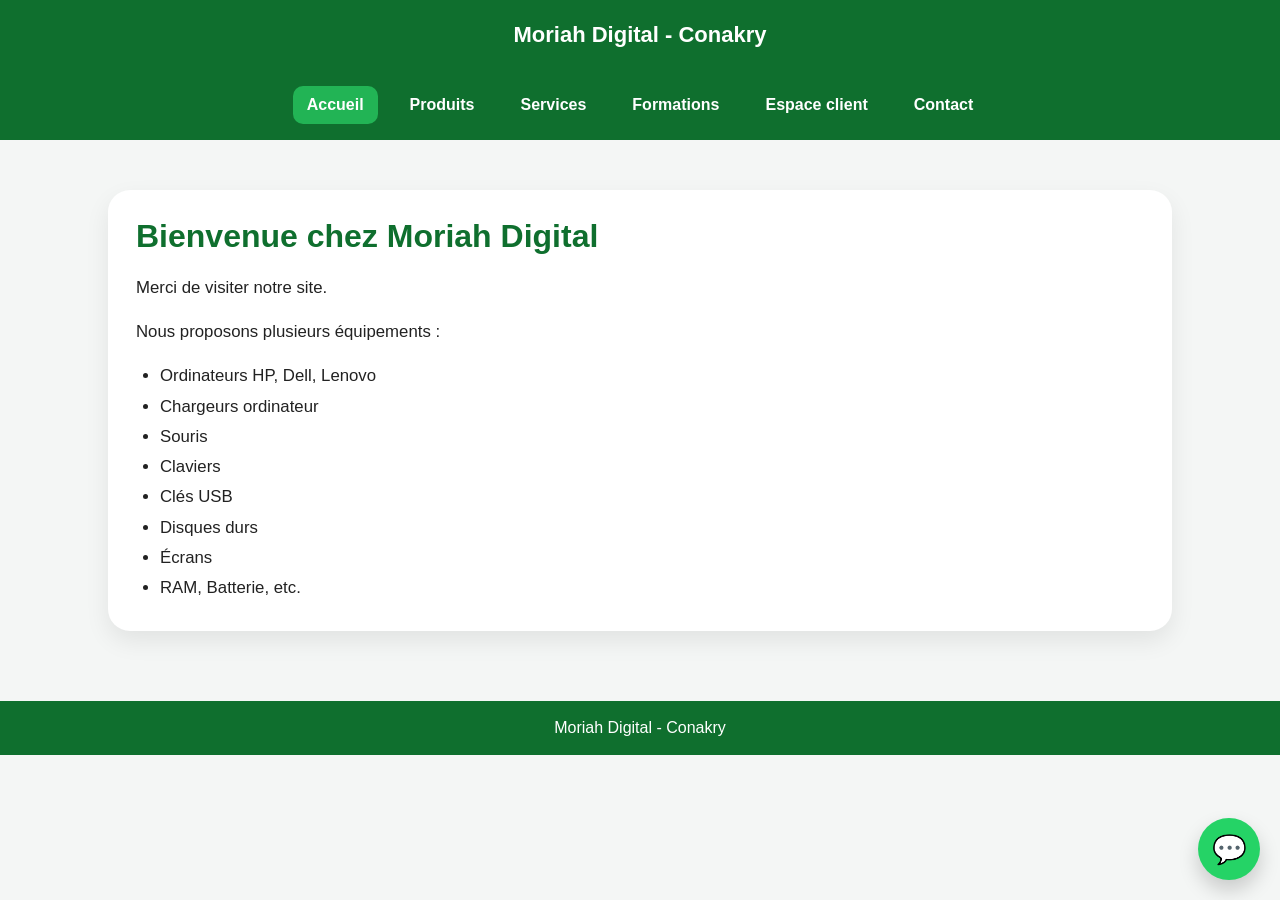
==== commit 5697595a: "Update index.html" ====
--- a/index.html
+++ b/index.html
@@ -1,86 +1,363 @@
 <!DOCTYPE html>
 <html lang="fr">
 <head>
-<meta charset="UTF-8">
-<meta name="viewport" content="width=device-width, initial-scale=1.0">
-<title>Moriah Digital</title>
-<style>
-body{font-family:Arial;margin:0;background:#f4f6f5}
-header{background:#0f6f2e;color:#fff;padding:20px;text-align:center;font-size:22px;font-weight:bold}
-nav{background:#0f6f2e;display:flex;flex-wrap:wrap;justify-content:center;gap:20px;padding:15px}
-nav a{color:#fff;text-decoration:none;font-weight:bold;cursor:pointer}
-section{display:none;padding:30px;max-width:900px;margin:auto}
-section.active{display:block}
-.card{background:#fff;padding:25px;border-radius:20px;box-shadow:0 10px 20px rgba(0,0,0,.08)}
-.btn{display:inline-block;padding:14px 22px;background:#22b455;color:#fff;text-decoration:none;border-radius:12px;margin-top:15px;font-weight:bold}
-</style>
+  <meta charset="UTF-8" />
+  <meta name="viewport" content="width=device-width, initial-scale=1.0" />
+  <title>Moriah Digital - Conakry</title>
+
+  <style>
+    *{
+      box-sizing:border-box;
+      margin:0;
+      padding:0;
+    }
+
+    body{
+      font-family:Arial, sans-serif;
+      background:#f4f6f5;
+      color:#222;
+    }
+
+    header{
+      background:#0f6f2e;
+      color:white;
+      padding:22px 16px;
+      text-align:center;
+      font-size:22px;
+      font-weight:bold;
+      box-shadow:0 4px 12px rgba(0,0,0,0.15);
+    }
+
+    nav{
+      background:#0f6f2e;
+      display:flex;
+      flex-wrap:wrap;
+      justify-content:center;
+      gap:18px;
+      padding:16px 10px;
+      position:sticky;
+      top:0;
+      z-index:100;
+    }
+
+    nav a{
+      color:white;
+      text-decoration:none;
+      font-weight:bold;
+      cursor:pointer;
+      padding:10px 14px;
+      border-radius:10px;
+      transition:0.2s;
+    }
+
+    nav a.active{
+      background:#22b455;
+    }
+
+    nav a:hover{
+      background:#1fa44c;
+    }
+
+    section{
+      display:none;
+      padding:30px 18px;
+      max-width:1100px;
+      margin:auto;
+    }
+
+    section.active{
+      display:block;
+    }
+
+    .card{
+      background:white;
+      padding:28px;
+      border-radius:22px;
+      box-shadow:0 10px 25px rgba(0,0,0,0.08);
+      margin-top:20px;
+    }
+
+    h2{
+      color:#0f6f2e;
+      margin-bottom:18px;
+      font-size:2rem;
+    }
+
+    p{
+      line-height:1.8;
+      margin-bottom:14px;
+      font-size:1.05rem;
+    }
+
+    ul{
+      padding-left:24px;
+      line-height:1.8;
+      font-size:1.05rem;
+    }
+
+    .btn{
+      display:inline-block;
+      padding:14px 22px;
+      border-radius:14px;
+      text-decoration:none;
+      font-weight:bold;
+      margin-top:15px;
+      background:#22b455;
+      color:white;
+    }
+
+    .products-grid{
+      display:grid;
+      grid-template-columns:repeat(auto-fit, minmax(250px, 1fr));
+      gap:20px;
+      margin-top:10px;
+    }
+
+    .product-card{
+      background:white;
+      border-radius:18px;
+      padding:18px;
+      box-shadow:0 10px 20px rgba(0,0,0,0.08);
+    }
+
+    .product-card img{
+      width:100%;
+      height:220px;
+      object-fit:cover;
+      border-radius:14px;
+      margin-bottom:12px;
+      background:#eee;
+    }
+
+    .product-card h3{
+      color:#0f6f2e;
+      margin-bottom:8px;
+      font-size:1.2rem;
+    }
+
+    .product-card p{
+      margin-bottom:10px;
+    }
+
+    footer{
+      background:#0f6f2e;
+      color:white;
+      text-align:center;
+      padding:18px;
+      margin-top:40px;
+    }
+
+    .whatsapp{
+      position:fixed;
+      right:20px;
+      bottom:20px;
+      background:#25D366;
+      width:62px;
+      height:62px;
+      border-radius:50%;
+      display:flex;
+      align-items:center;
+      justify-content:center;
+      color:white;
+      font-size:28px;
+      text-decoration:none;
+      box-shadow:0 10px 20px rgba(0,0,0,0.18);
+      z-index:999;
+    }
+
+    @media (max-width:700px){
+      h2{
+        font-size:1.7rem;
+      }
+
+      .card{
+        padding:22px;
+      }
+
+      .product-card img{
+        height:200px;
+      }
+    }
+  </style>
 </head>
 <body>
 
-<header>Moriah Digital - Conakry</header>
-
-<nav>
-<a onclick="showPage('accueil')">Accueil</a>
-<a onclick="showPage('produits')">Produits</a>
-<a onclick="showPage('services')">Services</a>
-<a onclick="showPage('formations')">Formations</a>
-<a onclick="showPage('client')">Espace client</a>
-<a onclick="showPage('contact')">Contact</a>
-</nav>
-
-<section id="accueil" class="active">
-  <div class="card">
-    <h2>Bienvenue chez Moriah Digital</h2>
-    <p>Votre partenaire informatique à Conakry.</p>
-  </div>
-</section>
-
-<section id="produits">
-  <div class="card">
-    <h2>Produits</h2>
-    <p>Ordinateurs, chargeurs, souris, claviers, RAM, SSD, écrans…</p>
-  </div>
-</section>
-
-<section id="services">
-  <div class="card">
-    <h2>Services</h2>
-    <p>Réparation, maintenance, installation logiciels, réinstallation Windows.</p>
-  </div>
-</section>
-
-<section id="formations">
-  <div class="card">
-    <h2>Formations</h2>
-    <p>Formation informatique, bureautique, développement web, communication digitale.</p>
-  </div>
-</section>
-
-<section id="client">
-  <div class="card">
-    <h2>Espace client</h2>
-    <p>Accédez à votre espace client pour suivre vos commandes, réparations et paiements.</p>
-    <a href="login.html?mode=login" class="btn">Connexion</a>
-  </div>
-</section>
-
-<section id="contact">
-  <div class="card">
-    <h2>Contact</h2>
-    <p>Téléphone : 625 26 26 96 / 666 03 40 07</p>
-    <p>Email : motacomdguinee@gmail.com</p>
-    <p>Adresse : Dixinn Pharmaguinee, Conakry</p>
-  </div>
-</section>
-
-<script>
-function showPage(page){
-  document.querySelectorAll("section").forEach(sec=>{
-    sec.classList.remove("active");
-  });
-  document.getElementById(page).classList.add("active");
-}
-</script>
+  <header>
+    Moriah Digital - Conakry
+  </header>
+
+  <nav>
+    <a class="active" onclick="showPage('accueil', this)">Accueil</a>
+    <a onclick="showPage('produits', this)">Produits</a>
+    <a onclick="showPage('services', this)">Services</a>
+    <a onclick="showPage('formations', this)">Formations</a>
+    <a onclick="showPage('client', this)">Espace client</a>
+    <a onclick="showPage('contact', this)">Contact</a>
+  </nav>
+
+  <!-- ACCUEIL -->
+  <section id="accueil" class="active">
+    <div class="card">
+      <h2>Bienvenue chez Moriah Digital</h2>
+
+      <p>
+        Merci de visiter notre site.
+      </p>
+
+      <p>
+        Nous proposons plusieurs équipements :
+      </p>
+
+      <ul>
+        <li>Ordinateurs HP, Dell, Lenovo</li>
+        <li>Chargeurs ordinateur</li>
+        <li>Souris</li>
+        <li>Claviers</li>
+        <li>Clés USB</li>
+        <li>Disques durs</li>
+        <li>Écrans</li>
+        <li>RAM, Batterie, etc.</li>
+      </ul>
+    </div>
+  </section>
+
+  <!-- PRODUITS -->
+  <section id="produits">
+    <div class="card">
+      <h2>Produits</h2>
+
+      <div class="products-grid">
+
+        <div class="product-card">
+          <img src="Victus.jpg" alt="HP Victus Gaming">
+          <h3>HP Victus Gaming</h3>
+          <p>Ordinateur puissant pour travail et gaming.</p>
+          <a href="https://wa.me/224625262696" class="btn" target="_blank">Discuter le prix</a>
+        </div>
+
+        <div class="product-card">
+          <img src="X360.jpg" alt="Lenovo X360">
+          <h3>Lenovo X360</h3>
+          <p>Ordinateur pliable tactile pour travail et études.</p>
+          <a href="https://wa.me/224625262696" class="btn" target="_blank">Discuter le prix</a>
+        </div>
+
+        <div class="product-card">
+          <img src="Zbook.jpg" alt="HP ZBook">
+          <h3>HP ZBook</h3>
+          <p>Ordinateur puissant pour professionnels.</p>
+          <a href="https://wa.me/224625262696" class="btn" target="_blank">Discuter le prix</a>
+        </div>
+
+        <div class="product-card">
+          <img src="l13.jpg" alt="ThinkPad L13">
+          <h3>ThinkPad L13</h3>
+          <p>Ordinateur fiable pour bureau et études.</p>
+          <a href="https://wa.me/224625262696" class="btn" target="_blank">Discuter le prix</a>
+        </div>
+
+        <div class="product-card">
+          <img src="x13.jpg" alt="ThinkPad X13">
+          <h3>ThinkPad X13</h3>
+          <p>Ordinateur compact et rapide.</p>
+          <a href="https://wa.me/224625262696" class="btn" target="_blank">Discuter le prix</a>
+        </div>
+
+        <div class="product-card">
+          <img src="elibook830i5.jpg" alt="EliteBook 830 i5">
+          <h3>EliteBook 830 i5</h3>
+          <p>Ordinateur performant pour travail.</p>
+          <a href="https://wa.me/224625262696" class="btn" target="_blank">Discuter le prix</a>
+        </div>
+
+        <div class="product-card">
+          <img src="elibook830i7.jpg" alt="EliteBook 830 i7">
+          <h3>EliteBook 830 i7</h3>
+          <p>Ordinateur puissant pour professionnels.</p>
+          <a href="https://wa.me/224625262696" class="btn" target="_blank">Discuter le prix</a>
+        </div>
+
+      </div>
+    </div>
+  </section>
+
+  <!-- SERVICES -->
+  <section id="services">
+    <div class="card">
+      <h2>Services</h2>
+      <ul>
+        <li>Réparation d’ordinateur</li>
+        <li>Maintenance informatique</li>
+        <li>Installation de logiciels</li>
+        <li>Réinstallation Windows</li>
+        <li>Conseils techniques</li>
+        <li>Vente d’accessoires informatiques</li>
+      </ul>
+    </div>
+  </section>
+
+  <!-- FORMATIONS -->
+  <section id="formations">
+    <div class="card">
+      <h2>Formations</h2>
+      <ul>
+        <li>Formation informatique pratique</li>
+        <li>Formation bureautique</li>
+        <li>Initiation au développement web</li>
+        <li>Formation en communication digitale</li>
+      </ul>
+    </div>
+  </section>
+
+  <!-- ESPACE CLIENT -->
+  <section id="client">
+    <div class="card">
+      <h2>Espace client</h2>
+      <p>
+        Accédez à votre espace client pour suivre vos commandes,
+        vos réparations et vos paiements.
+      </p>
+
+      <a href="login.html?mode=login" class="btn">Connexion</a>
+    </div>
+  </section>
+
+  <!-- CONTACT -->
+  <section id="contact">
+    <div class="card">
+      <h2>Contact</h2>
+      <p><b>Téléphone :</b> 625 26 26 96 / 666 03 40 07</p>
+      <p><b>Email :</b> motacomdguinee@gmail.com</p>
+      <p><b>Adresse :</b> Dixinn Pharmaguinee, Conakry</p>
+    </div>
+  </section>
+
+  <footer>
+    Moriah Digital - Conakry
+  </footer>
+
+  <a class="whatsapp" href="https://wa.me/224625262696" target="_blank">💬</a>
+
+  <script>
+    function showPage(page, element){
+      document.querySelectorAll("section").forEach(sec=>{
+        sec.classList.remove("active");
+      });
+
+      document.getElementById(page).classList.add("active");
+
+      document.querySelectorAll("nav a").forEach(link=>{
+        link.classList.remove("active");
+      });
+
+      element.classList.add("active");
+
+      window.scrollTo({
+        top: 0,
+        behavior: "smooth"
+      });
+    }
+  </script>
 
 </body>
 </html>
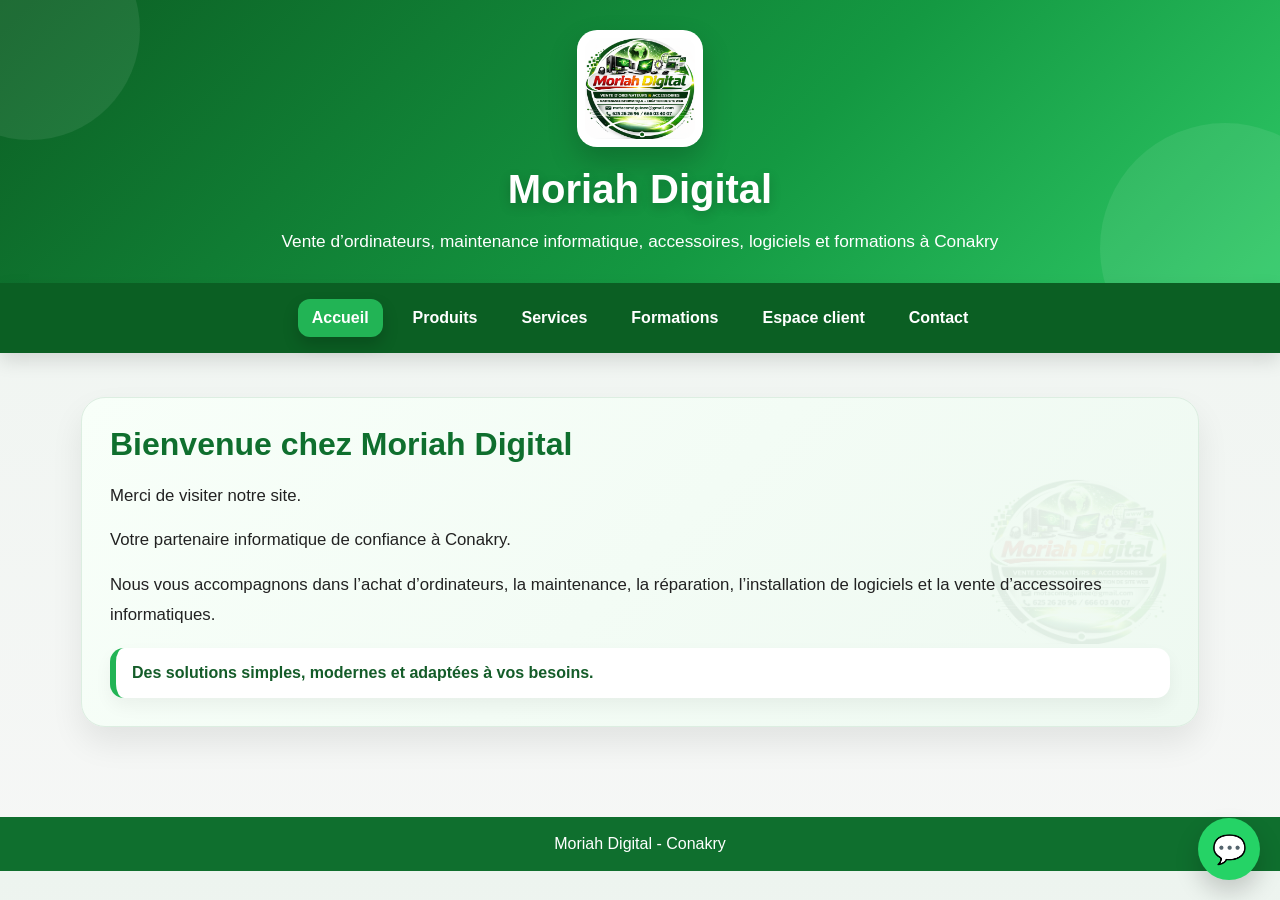
==== commit 0673d448: "Update index.html" ====
--- a/index.html
+++ b/index.html
@@ -12,69 +12,192 @@
       padding:0;
     }
 
+    html{
+      scroll-behavior:smooth;
+    }
+
     body{
-      font-family:Arial, sans-serif;
-      background:#f4f6f5;
+      font-family:Arial,sans-serif;
+      background:linear-gradient(180deg,#edf4ef 0%,#f6f7f6 100%);
       color:#222;
+      overflow-x:hidden;
     }
 
     header{
-      background:#0f6f2e;
+      background:linear-gradient(135deg,#0c5f24,#149942 60%,#2ec866);
       color:white;
-      padding:22px 16px;
       text-align:center;
-      font-size:22px;
-      font-weight:bold;
-      box-shadow:0 4px 12px rgba(0,0,0,0.15);
+      padding:30px 16px 26px;
+      position:relative;
+      overflow:hidden;
+      box-shadow:0 10px 24px rgba(0,0,0,0.18);
+    }
+
+    header::before{
+      content:"";
+      position:absolute;
+      top:-80px;
+      left:-80px;
+      width:220px;
+      height:220px;
+      background:rgba(255,255,255,0.08);
+      border-radius:50%;
+      animation:float1 8s ease-in-out infinite;
+    }
+
+    header::after{
+      content:"";
+      position:absolute;
+      right:-70px;
+      bottom:-90px;
+      width:250px;
+      height:250px;
+      background:rgba(255,255,255,0.08);
+      border-radius:50%;
+      animation:float2 10s ease-in-out infinite;
+    }
+
+    @keyframes float1{
+      0%,100%{transform:translateY(0) translateX(0);}
+      50%{transform:translateY(15px) translateX(8px);}
+    }
+
+    @keyframes float2{
+      0%,100%{transform:translateY(0) translateX(0);}
+      50%{transform:translateY(-10px) translateX(-8px);}
+    }
+
+    .logo-box{
+      position:relative;
+      z-index:2;
+      display:inline-block;
+      background:white;
+      padding:8px;
+      border-radius:20px;
+      box-shadow:0 14px 30px rgba(0,0,0,0.20);
+      animation:fadeDown 0.8s ease;
+    }
+
+    .logo-box img{
+      width:110px;
+      height:auto;
+      display:block;
+      border-radius:14px;
+    }
+
+    .site-title{
+      position:relative;
+      z-index:2;
+      margin-top:16px;
+      font-size:2.5rem;
+      font-weight:800;
+      text-shadow:0 4px 12px rgba(0,0,0,0.20);
+      animation:fadeUp 0.9s ease;
+    }
+
+    .site-subtitle{
+      position:relative;
+      z-index:2;
+      max-width:850px;
+      margin:14px auto 0;
+      font-size:1.08rem;
+      line-height:1.8;
+      animation:fadeUp 1s ease;
+    }
+
+    @keyframes fadeDown{
+      from{opacity:0;transform:translateY(-18px);}
+      to{opacity:1;transform:translateY(0);}
+    }
+
+    @keyframes fadeUp{
+      from{opacity:0;transform:translateY(18px);}
+      to{opacity:1;transform:translateY(0);}
     }
 
     nav{
-      background:#0f6f2e;
+      background:#0b5f23;
       display:flex;
       flex-wrap:wrap;
       justify-content:center;
-      gap:18px;
+      gap:16px;
       padding:16px 10px;
       position:sticky;
       top:0;
       z-index:100;
+      box-shadow:0 8px 18px rgba(0,0,0,0.12);
     }
 
     nav a{
       color:white;
       text-decoration:none;
-      font-weight:bold;
+      font-weight:700;
       cursor:pointer;
       padding:10px 14px;
-      border-radius:10px;
-      transition:0.2s;
+      border-radius:12px;
+      transition:0.25s ease;
     }
 
     nav a.active{
       background:#22b455;
+      box-shadow:0 8px 16px rgba(0,0,0,0.18);
     }
 
     nav a:hover{
       background:#1fa44c;
     }
 
+    .container{
+      max-width:1150px;
+      margin:auto;
+      padding:24px 16px 50px;
+    }
+
     section{
       display:none;
-      padding:30px 18px;
-      max-width:1100px;
-      margin:auto;
+      animation:fadeSection 0.4s ease;
     }
 
     section.active{
       display:block;
+    }
+
+    @keyframes fadeSection{
+      from{opacity:0;transform:translateY(14px);}
+      to{opacity:1;transform:translateY(0);}
     }
 
     .card{
       background:white;
       padding:28px;
-      border-radius:22px;
-      box-shadow:0 10px 25px rgba(0,0,0,0.08);
+      border-radius:24px;
+      box-shadow:0 16px 32px rgba(0,0,0,0.08);
+      border:1px solid #e7eeea;
       margin-top:20px;
+    }
+
+    .hero-card{
+      background:linear-gradient(135deg,#f8fff9,#eef9f1);
+      border:1px solid #dceee1;
+      position:relative;
+      overflow:hidden;
+    }
+
+    .hero-card::before{
+      content:"";
+      position:absolute;
+      inset:0;
+      background-image:url('logo.png');
+      background-repeat:no-repeat;
+      background-position:right 30px center;
+      background-size:180px;
+      opacity:0.06;
+      pointer-events:none;
+    }
+
+    .hero-card > *{
+      position:relative;
+      z-index:1;
     }
 
     h2{
@@ -83,6 +206,11 @@
       font-size:2rem;
     }
 
+    h3{
+      color:#0f6f2e;
+      margin-bottom:10px;
+    }
+
     p{
       line-height:1.8;
       margin-bottom:14px;
@@ -90,9 +218,20 @@
     }
 
     ul{
-      padding-left:24px;
-      line-height:1.8;
+      padding-left:22px;
+      line-height:1.9;
       font-size:1.05rem;
+    }
+
+    .highlight{
+      margin-top:18px;
+      background:white;
+      border-left:6px solid #22b455;
+      padding:16px;
+      border-radius:14px;
+      box-shadow:0 8px 18px rgba(0,0,0,0.05);
+      font-weight:700;
+      color:#145c29;
     }
 
     .btn{
@@ -102,13 +241,22 @@
       text-decoration:none;
       font-weight:bold;
       margin-top:15px;
-      background:#22b455;
+      transition:0.25s ease;
+    }
+
+    .btn-primary{
+      background:linear-gradient(135deg,#1ea848,#2ed067);
       color:white;
+      box-shadow:0 12px 22px rgba(30,168,72,0.22);
+    }
+
+    .btn-primary:hover{
+      transform:translateY(-2px);
     }
 
     .products-grid{
       display:grid;
-      grid-template-columns:repeat(auto-fit, minmax(250px, 1fr));
+      grid-template-columns:repeat(auto-fit,minmax(250px,1fr));
       gap:20px;
       margin-top:10px;
     }
@@ -117,7 +265,14 @@
       background:white;
       border-radius:18px;
       padding:18px;
-      box-shadow:0 10px 20px rgba(0,0,0,0.08);
+      box-shadow:0 12px 24px rgba(0,0,0,0.08);
+      border:1px solid #e7eeea;
+      transition:0.25s ease;
+    }
+
+    .product-card:hover{
+      transform:translateY(-6px);
+      box-shadow:0 18px 30px rgba(0,0,0,0.10);
     }
 
     .product-card img{
@@ -126,17 +281,33 @@
       object-fit:cover;
       border-radius:14px;
       margin-bottom:12px;
-      background:#eee;
-    }
-
-    .product-card h3{
-      color:#0f6f2e;
-      margin-bottom:8px;
-      font-size:1.2rem;
+      background:#eef1ef;
+      display:block;
     }
 
     .product-card p{
-      margin-bottom:10px;
+      min-height:58px;
+    }
+
+    .list-grid{
+      display:grid;
+      grid-template-columns:repeat(auto-fit,minmax(240px,1fr));
+      gap:18px;
+      margin-top:10px;
+    }
+
+    .mini-card{
+      background:white;
+      border:1px solid #e7eeea;
+      border-radius:18px;
+      padding:18px;
+      box-shadow:0 10px 20px rgba(0,0,0,0.06);
+    }
+
+    .contact-item{
+      margin-bottom:14px;
+      line-height:1.8;
+      font-size:1.05rem;
     }
 
     footer{
@@ -161,11 +332,19 @@
       color:white;
       font-size:28px;
       text-decoration:none;
-      box-shadow:0 10px 20px rgba(0,0,0,0.18);
+      box-shadow:0 12px 24px rgba(0,0,0,0.18);
       z-index:999;
     }
 
     @media (max-width:700px){
+      .site-title{
+        font-size:2rem;
+      }
+
+      .site-subtitle{
+        font-size:0.98rem;
+      }
+
       h2{
         font-size:1.7rem;
       }
@@ -177,13 +356,24 @@
       .product-card img{
         height:200px;
       }
+
+      .hero-card::before{
+        background-size:130px;
+        background-position:right 18px top 18px;
+      }
     }
   </style>
 </head>
 <body>
 
   <header>
-    Moriah Digital - Conakry
+    <div class="logo-box">
+      <img src="logo.png" alt="Logo Moriah Digital">
+    </div>
+    <div class="site-title">Moriah Digital</div>
+    <div class="site-subtitle">
+      Vente d’ordinateurs, maintenance informatique, accessoires, logiciels et formations à Conakry
+    </div>
   </header>
 
   <nav>
@@ -195,142 +385,183 @@
     <a onclick="showPage('contact', this)">Contact</a>
   </nav>
 
-  <!-- ACCUEIL -->
-  <section id="accueil" class="active">
-    <div class="card">
-      <h2>Bienvenue chez Moriah Digital</h2>
-
-      <p>
-        Merci de visiter notre site.
-      </p>
-
-      <p>
-        Nous proposons plusieurs équipements :
-      </p>
-
-      <ul>
-        <li>Ordinateurs HP, Dell, Lenovo</li>
-        <li>Chargeurs ordinateur</li>
-        <li>Souris</li>
-        <li>Claviers</li>
-        <li>Clés USB</li>
-        <li>Disques durs</li>
-        <li>Écrans</li>
-        <li>RAM, Batterie, etc.</li>
-      </ul>
-    </div>
-  </section>
-
-  <!-- PRODUITS -->
-  <section id="produits">
-    <div class="card">
-      <h2>Produits</h2>
-
-      <div class="products-grid">
-
-        <div class="product-card">
-          <img src="Victus.jpg" alt="HP Victus Gaming">
-          <h3>HP Victus Gaming</h3>
-          <p>Ordinateur puissant pour travail et gaming.</p>
-          <a href="https://wa.me/224625262696" class="btn" target="_blank">Discuter le prix</a>
+  <div class="container">
+
+    <!-- ACCUEIL -->
+    <section id="accueil" class="active">
+      <div class="card hero-card">
+        <h2>Bienvenue chez Moriah Digital</h2>
+
+        <p>
+          Merci de visiter notre site.
+        </p>
+
+        <p>
+          Votre partenaire informatique de confiance à Conakry.
+        </p>
+
+        <p>
+          Nous vous accompagnons dans l’achat d’ordinateurs, la maintenance,
+          la réparation, l’installation de logiciels et la vente d’accessoires informatiques.
+        </p>
+
+        <div class="highlight">
+          Des solutions simples, modernes et adaptées à vos besoins.
         </div>
-
-        <div class="product-card">
-          <img src="X360.jpg" alt="Lenovo X360">
-          <h3>Lenovo X360</h3>
-          <p>Ordinateur pliable tactile pour travail et études.</p>
-          <a href="https://wa.me/224625262696" class="btn" target="_blank">Discuter le prix</a>
+      </div>
+    </section>
+
+    <!-- PRODUITS -->
+    <section id="produits">
+      <div class="card">
+        <h2>Produits</h2>
+
+        <div class="products-grid">
+          <div class="product-card">
+            <img src="Victus.jpg" alt="HP Victus Gaming" onerror="this.style.display='none'">
+            <h3>HP Victus Gaming</h3>
+            <p>Ordinateur puissant pour travail et gaming.</p>
+            <a href="https://wa.me/224625262696" class="btn btn-primary" target="_blank">Discuter le prix</a>
+          </div>
+
+          <div class="product-card">
+            <img src="X360.jpg" alt="Lenovo X360" onerror="this.style.display='none'">
+            <h3>Lenovo X360</h3>
+            <p>Ordinateur pliable tactile pour travail et études.</p>
+            <a href="https://wa.me/224625262696" class="btn btn-primary" target="_blank">Discuter le prix</a>
+          </div>
+
+          <div class="product-card">
+            <img src="Zbook.jpg" alt="HP ZBook" onerror="this.style.display='none'">
+            <h3>HP ZBook</h3>
+            <p>Ordinateur puissant pour professionnels.</p>
+            <a href="https://wa.me/224625262696" class="btn btn-primary" target="_blank">Discuter le prix</a>
+          </div>
+
+          <div class="product-card">
+            <img src="l13.jpg" alt="ThinkPad L13" onerror="this.style.display='none'">
+            <h3>ThinkPad L13</h3>
+            <p>Ordinateur fiable pour bureau et études.</p>
+            <a href="https://wa.me/224625262696" class="btn btn-primary" target="_blank">Discuter le prix</a>
+          </div>
+
+          <div class="product-card">
+            <img src="x13.jpg" alt="ThinkPad X13" onerror="this.style.display='none'">
+            <h3>ThinkPad X13</h3>
+            <p>Ordinateur compact et rapide.</p>
+            <a href="https://wa.me/224625262696" class="btn btn-primary" target="_blank">Discuter le prix</a>
+          </div>
+
+          <div class="product-card">
+            <img src="elibook830i5.jpg" alt="EliteBook 830 i5" onerror="this.style.display='none'">
+            <h3>EliteBook 830 i5</h3>
+            <p>Ordinateur performant pour travail.</p>
+            <a href="https://wa.me/224625262696" class="btn btn-primary" target="_blank">Discuter le prix</a>
+          </div>
+
+          <div class="product-card">
+            <img src="elibook830i7.jpg" alt="EliteBook 830 i7" onerror="this.style.display='none'">
+            <h3>EliteBook 830 i7</h3>
+            <p>Ordinateur puissant pour professionnels.</p>
+            <a href="https://wa.me/224625262696" class="btn btn-primary" target="_blank">Discuter le prix</a>
+          </div>
         </div>
-
-        <div class="product-card">
-          <img src="Zbook.jpg" alt="HP ZBook">
-          <h3>HP ZBook</h3>
-          <p>Ordinateur puissant pour professionnels.</p>
-          <a href="https://wa.me/224625262696" class="btn" target="_blank">Discuter le prix</a>
+      </div>
+    </section>
+
+    <!-- SERVICES -->
+    <section id="services">
+      <div class="card">
+        <h2>Services</h2>
+
+        <div class="list-grid">
+          <div class="mini-card">
+            <h3>Réparation d’ordinateur</h3>
+            <p>Diagnostic et remise en état de vos appareils.</p>
+          </div>
+
+          <div class="mini-card">
+            <h3>Maintenance informatique</h3>
+            <p>Entretien et optimisation de votre matériel.</p>
+          </div>
+
+          <div class="mini-card">
+            <h3>Installation de logiciels</h3>
+            <p>Installation de logiciels utiles et professionnels.</p>
+          </div>
+
+          <div class="mini-card">
+            <h3>Réinstallation Windows</h3>
+            <p>Configuration propre et rapide de votre système.</p>
+          </div>
+
+          <div class="mini-card">
+            <h3>Conseils techniques</h3>
+            <p>Orientation et accompagnement selon vos besoins.</p>
+          </div>
+
+          <div class="mini-card">
+            <h3>Accessoires informatiques</h3>
+            <p>Chargeurs, souris, claviers, écrans, RAM, SSD et plus.</p>
+          </div>
         </div>
-
-        <div class="product-card">
-          <img src="l13.jpg" alt="ThinkPad L13">
-          <h3>ThinkPad L13</h3>
-          <p>Ordinateur fiable pour bureau et études.</p>
-          <a href="https://wa.me/224625262696" class="btn" target="_blank">Discuter le prix</a>
+      </div>
+    </section>
+
+    <!-- FORMATIONS -->
+    <section id="formations">
+      <div class="card">
+        <h2>Formations</h2>
+
+        <div class="list-grid">
+          <div class="mini-card">
+            <h3>Formation informatique pratique</h3>
+            <p>Apprendre à utiliser correctement l’ordinateur au quotidien.</p>
+          </div>
+
+          <div class="mini-card">
+            <h3>Bureautique</h3>
+            <p>Word, Excel et outils utiles pour études et travail.</p>
+          </div>
+
+          <div class="mini-card">
+            <h3>Développement web</h3>
+            <p>Initiation à la création de sites modernes.</p>
+          </div>
+
+          <div class="mini-card">
+            <h3>Communication digitale</h3>
+            <p>Découverte des outils numériques et de la présence en ligne.</p>
+          </div>
         </div>
-
-        <div class="product-card">
-          <img src="x13.jpg" alt="ThinkPad X13">
-          <h3>ThinkPad X13</h3>
-          <p>Ordinateur compact et rapide.</p>
-          <a href="https://wa.me/224625262696" class="btn" target="_blank">Discuter le prix</a>
-        </div>
-
-        <div class="product-card">
-          <img src="elibook830i5.jpg" alt="EliteBook 830 i5">
-          <h3>EliteBook 830 i5</h3>
-          <p>Ordinateur performant pour travail.</p>
-          <a href="https://wa.me/224625262696" class="btn" target="_blank">Discuter le prix</a>
-        </div>
-
-        <div class="product-card">
-          <img src="elibook830i7.jpg" alt="EliteBook 830 i7">
-          <h3>EliteBook 830 i7</h3>
-          <p>Ordinateur puissant pour professionnels.</p>
-          <a href="https://wa.me/224625262696" class="btn" target="_blank">Discuter le prix</a>
-        </div>
-
       </div>
-    </div>
-  </section>
-
-  <!-- SERVICES -->
-  <section id="services">
-    <div class="card">
-      <h2>Services</h2>
-      <ul>
-        <li>Réparation d’ordinateur</li>
-        <li>Maintenance informatique</li>
-        <li>Installation de logiciels</li>
-        <li>Réinstallation Windows</li>
-        <li>Conseils techniques</li>
-        <li>Vente d’accessoires informatiques</li>
-      </ul>
-    </div>
-  </section>
-
-  <!-- FORMATIONS -->
-  <section id="formations">
-    <div class="card">
-      <h2>Formations</h2>
-      <ul>
-        <li>Formation informatique pratique</li>
-        <li>Formation bureautique</li>
-        <li>Initiation au développement web</li>
-        <li>Formation en communication digitale</li>
-      </ul>
-    </div>
-  </section>
-
-  <!-- ESPACE CLIENT -->
-  <section id="client">
-    <div class="card">
-      <h2>Espace client</h2>
-      <p>
-        Accédez à votre espace client pour suivre vos commandes,
-        vos réparations et vos paiements.
-      </p>
-
-      <a href="login.html?mode=login" class="btn">Connexion</a>
-    </div>
-  </section>
-
-  <!-- CONTACT -->
-  <section id="contact">
-    <div class="card">
-      <h2>Contact</h2>
-      <p><b>Téléphone :</b> 625 26 26 96 / 666 03 40 07</p>
-      <p><b>Email :</b> motacomdguinee@gmail.com</p>
-      <p><b>Adresse :</b> Dixinn Pharmaguinee, Conakry</p>
-    </div>
-  </section>
+    </section>
+
+    <!-- ESPACE CLIENT -->
+    <section id="client">
+      <div class="card">
+        <h2>Espace client</h2>
+        <p>
+          Accédez à votre espace client pour suivre vos commandes,
+          vos réparations et vos paiements.
+        </p>
+
+        <a href="login.html?mode=login" class="btn btn-primary">Connexion</a>
+      </div>
+    </section>
+
+    <!-- CONTACT -->
+    <section id="contact">
+      <div class="card">
+        <h2>Contact</h2>
+
+        <div class="contact-item"><b>Téléphone :</b> 625 26 26 96 / 666 03 40 07</div>
+        <div class="contact-item"><b>Email :</b> motacomdguinee@gmail.com</div>
+        <div class="contact-item"><b>Adresse :</b> Dixinn Pharmaguinee, Conakry</div>
+      </div>
+    </section>
+
+  </div>
 
   <footer>
     Moriah Digital - Conakry
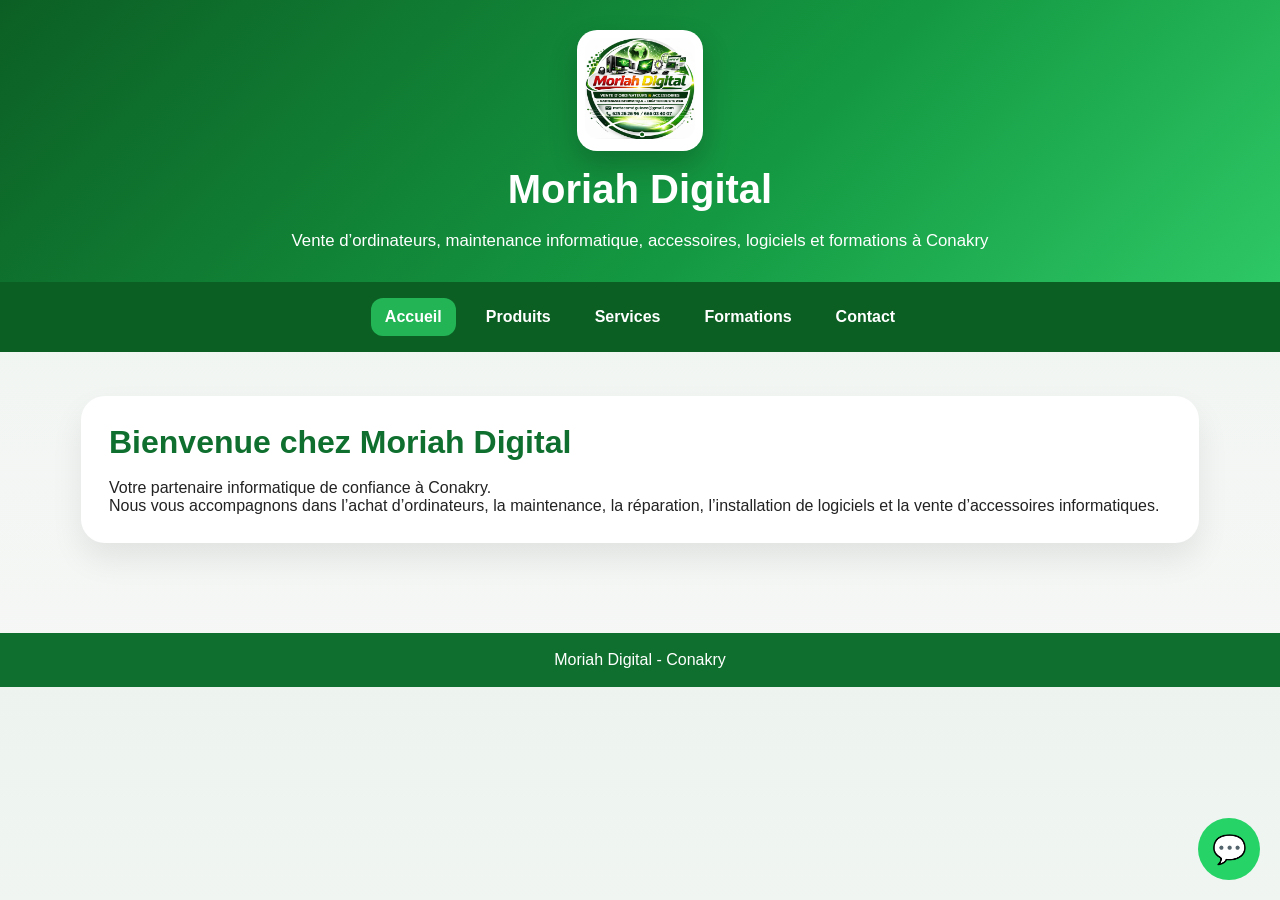
==== commit 3fcd949a: "Update index.html" ====
--- a/index.html
+++ b/index.html
@@ -1,594 +1,397 @@
 <!DOCTYPE html>
 <html lang="fr">
 <head>
-  <meta charset="UTF-8" />
-  <meta name="viewport" content="width=device-width, initial-scale=1.0" />
-  <title>Moriah Digital - Conakry</title>
-
-  <style>
-    *{
-      box-sizing:border-box;
-      margin:0;
-      padding:0;
-    }
-
-    html{
-      scroll-behavior:smooth;
-    }
-
-    body{
-      font-family:Arial,sans-serif;
-      background:linear-gradient(180deg,#edf4ef 0%,#f6f7f6 100%);
-      color:#222;
-      overflow-x:hidden;
-    }
-
-    header{
-      background:linear-gradient(135deg,#0c5f24,#149942 60%,#2ec866);
-      color:white;
-      text-align:center;
-      padding:30px 16px 26px;
-      position:relative;
-      overflow:hidden;
-      box-shadow:0 10px 24px rgba(0,0,0,0.18);
-    }
-
-    header::before{
-      content:"";
-      position:absolute;
-      top:-80px;
-      left:-80px;
-      width:220px;
-      height:220px;
-      background:rgba(255,255,255,0.08);
-      border-radius:50%;
-      animation:float1 8s ease-in-out infinite;
-    }
-
-    header::after{
-      content:"";
-      position:absolute;
-      right:-70px;
-      bottom:-90px;
-      width:250px;
-      height:250px;
-      background:rgba(255,255,255,0.08);
-      border-radius:50%;
-      animation:float2 10s ease-in-out infinite;
-    }
-
-    @keyframes float1{
-      0%,100%{transform:translateY(0) translateX(0);}
-      50%{transform:translateY(15px) translateX(8px);}
-    }
-
-    @keyframes float2{
-      0%,100%{transform:translateY(0) translateX(0);}
-      50%{transform:translateY(-10px) translateX(-8px);}
-    }
-
-    .logo-box{
-      position:relative;
-      z-index:2;
-      display:inline-block;
-      background:white;
-      padding:8px;
-      border-radius:20px;
-      box-shadow:0 14px 30px rgba(0,0,0,0.20);
-      animation:fadeDown 0.8s ease;
-    }
-
-    .logo-box img{
-      width:110px;
-      height:auto;
-      display:block;
-      border-radius:14px;
-    }
-
-    .site-title{
-      position:relative;
-      z-index:2;
-      margin-top:16px;
-      font-size:2.5rem;
-      font-weight:800;
-      text-shadow:0 4px 12px rgba(0,0,0,0.20);
-      animation:fadeUp 0.9s ease;
-    }
-
-    .site-subtitle{
-      position:relative;
-      z-index:2;
-      max-width:850px;
-      margin:14px auto 0;
-      font-size:1.08rem;
-      line-height:1.8;
-      animation:fadeUp 1s ease;
-    }
-
-    @keyframes fadeDown{
-      from{opacity:0;transform:translateY(-18px);}
-      to{opacity:1;transform:translateY(0);}
-    }
-
-    @keyframes fadeUp{
-      from{opacity:0;transform:translateY(18px);}
-      to{opacity:1;transform:translateY(0);}
-    }
-
-    nav{
-      background:#0b5f23;
-      display:flex;
-      flex-wrap:wrap;
-      justify-content:center;
-      gap:16px;
-      padding:16px 10px;
-      position:sticky;
-      top:0;
-      z-index:100;
-      box-shadow:0 8px 18px rgba(0,0,0,0.12);
-    }
-
-    nav a{
-      color:white;
-      text-decoration:none;
-      font-weight:700;
-      cursor:pointer;
-      padding:10px 14px;
-      border-radius:12px;
-      transition:0.25s ease;
-    }
-
-    nav a.active{
-      background:#22b455;
-      box-shadow:0 8px 16px rgba(0,0,0,0.18);
-    }
-
-    nav a:hover{
-      background:#1fa44c;
-    }
-
-    .container{
-      max-width:1150px;
-      margin:auto;
-      padding:24px 16px 50px;
-    }
-
-    section{
-      display:none;
-      animation:fadeSection 0.4s ease;
-    }
-
-    section.active{
-      display:block;
-    }
-
-    @keyframes fadeSection{
-      from{opacity:0;transform:translateY(14px);}
-      to{opacity:1;transform:translateY(0);}
-    }
-
-    .card{
-      background:white;
-      padding:28px;
-      border-radius:24px;
-      box-shadow:0 16px 32px rgba(0,0,0,0.08);
-      border:1px solid #e7eeea;
-      margin-top:20px;
-    }
-
-    .hero-card{
-      background:linear-gradient(135deg,#f8fff9,#eef9f1);
-      border:1px solid #dceee1;
-      position:relative;
-      overflow:hidden;
-    }
-
-    .hero-card::before{
-      content:"";
-      position:absolute;
-      inset:0;
-      background-image:url('logo.png');
-      background-repeat:no-repeat;
-      background-position:right 30px center;
-      background-size:180px;
-      opacity:0.06;
-      pointer-events:none;
-    }
-
-    .hero-card > *{
-      position:relative;
-      z-index:1;
-    }
-
-    h2{
-      color:#0f6f2e;
-      margin-bottom:18px;
-      font-size:2rem;
-    }
-
-    h3{
-      color:#0f6f2e;
-      margin-bottom:10px;
-    }
-
-    p{
-      line-height:1.8;
-      margin-bottom:14px;
-      font-size:1.05rem;
-    }
-
-    ul{
-      padding-left:22px;
-      line-height:1.9;
-      font-size:1.05rem;
-    }
-
-    .highlight{
-      margin-top:18px;
-      background:white;
-      border-left:6px solid #22b455;
-      padding:16px;
-      border-radius:14px;
-      box-shadow:0 8px 18px rgba(0,0,0,0.05);
-      font-weight:700;
-      color:#145c29;
-    }
-
-    .btn{
-      display:inline-block;
-      padding:14px 22px;
-      border-radius:14px;
-      text-decoration:none;
-      font-weight:bold;
-      margin-top:15px;
-      transition:0.25s ease;
-    }
-
-    .btn-primary{
-      background:linear-gradient(135deg,#1ea848,#2ed067);
-      color:white;
-      box-shadow:0 12px 22px rgba(30,168,72,0.22);
-    }
-
-    .btn-primary:hover{
-      transform:translateY(-2px);
-    }
-
-    .products-grid{
-      display:grid;
-      grid-template-columns:repeat(auto-fit,minmax(250px,1fr));
-      gap:20px;
-      margin-top:10px;
-    }
-
-    .product-card{
-      background:white;
-      border-radius:18px;
-      padding:18px;
-      box-shadow:0 12px 24px rgba(0,0,0,0.08);
-      border:1px solid #e7eeea;
-      transition:0.25s ease;
-    }
-
-    .product-card:hover{
-      transform:translateY(-6px);
-      box-shadow:0 18px 30px rgba(0,0,0,0.10);
-    }
-
-    .product-card img{
-      width:100%;
-      height:220px;
-      object-fit:cover;
-      border-radius:14px;
-      margin-bottom:12px;
-      background:#eef1ef;
-      display:block;
-    }
-
-    .product-card p{
-      min-height:58px;
-    }
-
-    .list-grid{
-      display:grid;
-      grid-template-columns:repeat(auto-fit,minmax(240px,1fr));
-      gap:18px;
-      margin-top:10px;
-    }
-
-    .mini-card{
-      background:white;
-      border:1px solid #e7eeea;
-      border-radius:18px;
-      padding:18px;
-      box-shadow:0 10px 20px rgba(0,0,0,0.06);
-    }
-
-    .contact-item{
-      margin-bottom:14px;
-      line-height:1.8;
-      font-size:1.05rem;
-    }
-
-    footer{
-      background:#0f6f2e;
-      color:white;
-      text-align:center;
-      padding:18px;
-      margin-top:40px;
-    }
-
-    .whatsapp{
-      position:fixed;
-      right:20px;
-      bottom:20px;
-      background:#25D366;
-      width:62px;
-      height:62px;
-      border-radius:50%;
-      display:flex;
-      align-items:center;
-      justify-content:center;
-      color:white;
-      font-size:28px;
-      text-decoration:none;
-      box-shadow:0 12px 24px rgba(0,0,0,0.18);
-      z-index:999;
-    }
-
-    @media (max-width:700px){
-      .site-title{
-        font-size:2rem;
-      }
-
-      .site-subtitle{
-        font-size:0.98rem;
-      }
-
-      h2{
-        font-size:1.7rem;
-      }
-
-      .card{
-        padding:22px;
-      }
-
-      .product-card img{
-        height:200px;
-      }
-
-      .hero-card::before{
-        background-size:130px;
-        background-position:right 18px top 18px;
-      }
-    }
-  </style>
+<meta charset="UTF-8">
+<meta name="viewport" content="width=device-width, initial-scale=1.0">
+<title>Moriah Digital - Conakry</title>
+
+<style>
+
+*{
+box-sizing:border-box;
+margin:0;
+padding:0;
+}
+
+html{
+scroll-behavior:smooth;
+}
+
+body{
+font-family:Arial,sans-serif;
+background:linear-gradient(180deg,#edf4ef 0%,#f6f7f6 100%);
+color:#222;
+overflow-x:hidden;
+}
+
+header{
+background:linear-gradient(135deg,#0c5f24,#149942 60%,#2ec866);
+color:white;
+text-align:center;
+padding:30px 16px 26px;
+position:relative;
+overflow:hidden;
+box-shadow:0 10px 24px rgba(0,0,0,0.18);
+}
+
+.logo-box{
+background:white;
+padding:8px;
+border-radius:20px;
+display:inline-block;
+box-shadow:0 14px 30px rgba(0,0,0,0.20);
+}
+
+.logo-box img{
+width:110px;
+border-radius:14px;
+}
+
+.site-title{
+margin-top:16px;
+font-size:2.5rem;
+font-weight:800;
+}
+
+.site-subtitle{
+max-width:850px;
+margin:14px auto 0;
+font-size:1.05rem;
+line-height:1.8;
+}
+
+nav{
+background:#0b5f23;
+display:flex;
+flex-wrap:wrap;
+justify-content:center;
+gap:16px;
+padding:16px 10px;
+position:sticky;
+top:0;
+z-index:100;
+}
+
+nav a{
+color:white;
+text-decoration:none;
+font-weight:700;
+cursor:pointer;
+padding:10px 14px;
+border-radius:12px;
+}
+
+nav a.active{
+background:#22b455;
+}
+
+.container{
+max-width:1150px;
+margin:auto;
+padding:24px 16px 50px;
+}
+
+section{
+display:none;
+}
+
+section.active{
+display:block;
+}
+
+.card{
+background:white;
+padding:28px;
+border-radius:24px;
+box-shadow:0 16px 32px rgba(0,0,0,0.08);
+margin-top:20px;
+}
+
+h2{
+color:#0f6f2e;
+margin-bottom:18px;
+font-size:2rem;
+}
+
+.products-grid{
+display:grid;
+grid-template-columns:repeat(auto-fit,minmax(250px,1fr));
+gap:20px;
+}
+
+.product-card{
+background:white;
+border-radius:18px;
+padding:18px;
+box-shadow:0 12px 24px rgba(0,0,0,0.08);
+}
+
+.product-card img{
+width:100%;
+height:220px;
+object-fit:cover;
+border-radius:14px;
+margin-bottom:12px;
+}
+
+.btn{
+display:inline-block;
+padding:14px 22px;
+border-radius:14px;
+text-decoration:none;
+font-weight:bold;
+margin-top:15px;
+background:#1ea848;
+color:white;
+}
+
+.list-grid{
+display:grid;
+grid-template-columns:repeat(auto-fit,minmax(240px,1fr));
+gap:18px;
+}
+
+.mini-card{
+background:white;
+border-radius:18px;
+padding:18px;
+box-shadow:0 10px 20px rgba(0,0,0,0.06);
+}
+
+.contact-item{
+margin-bottom:14px;
+line-height:1.8;
+}
+
+footer{
+background:#0f6f2e;
+color:white;
+text-align:center;
+padding:18px;
+margin-top:40px;
+}
+
+.whatsapp{
+position:fixed;
+right:20px;
+bottom:20px;
+background:#25D366;
+width:62px;
+height:62px;
+border-radius:50%;
+display:flex;
+align-items:center;
+justify-content:center;
+color:white;
+font-size:28px;
+text-decoration:none;
+}
+
+</style>
 </head>
+
 <body>
 
-  <header>
-    <div class="logo-box">
-      <img src="logo.png" alt="Logo Moriah Digital">
-    </div>
-    <div class="site-title">Moriah Digital</div>
-    <div class="site-subtitle">
-      Vente d’ordinateurs, maintenance informatique, accessoires, logiciels et formations à Conakry
-    </div>
-  </header>
-
-  <nav>
-    <a class="active" onclick="showPage('accueil', this)">Accueil</a>
-    <a onclick="showPage('produits', this)">Produits</a>
-    <a onclick="showPage('services', this)">Services</a>
-    <a onclick="showPage('formations', this)">Formations</a>
-    <a onclick="showPage('client', this)">Espace client</a>
-    <a onclick="showPage('contact', this)">Contact</a>
-  </nav>
-
-  <div class="container">
-
-    <!-- ACCUEIL -->
-    <section id="accueil" class="active">
-      <div class="card hero-card">
-        <h2>Bienvenue chez Moriah Digital</h2>
-
-        <p>
-          Merci de visiter notre site.
-        </p>
-
-        <p>
-          Votre partenaire informatique de confiance à Conakry.
-        </p>
-
-        <p>
-          Nous vous accompagnons dans l’achat d’ordinateurs, la maintenance,
-          la réparation, l’installation de logiciels et la vente d’accessoires informatiques.
-        </p>
-
-        <div class="highlight">
-          Des solutions simples, modernes et adaptées à vos besoins.
-        </div>
-      </div>
-    </section>
-
-    <!-- PRODUITS -->
-    <section id="produits">
-      <div class="card">
-        <h2>Produits</h2>
-
-        <div class="products-grid">
-          <div class="product-card">
-            <img src="Victus.jpg" alt="HP Victus Gaming" onerror="this.style.display='none'">
-            <h3>HP Victus Gaming</h3>
-            <p>Ordinateur puissant pour travail et gaming.</p>
-            <a href="https://wa.me/224625262696" class="btn btn-primary" target="_blank">Discuter le prix</a>
-          </div>
-
-          <div class="product-card">
-            <img src="X360.jpg" alt="Lenovo X360" onerror="this.style.display='none'">
-            <h3>Lenovo X360</h3>
-            <p>Ordinateur pliable tactile pour travail et études.</p>
-            <a href="https://wa.me/224625262696" class="btn btn-primary" target="_blank">Discuter le prix</a>
-          </div>
-
-          <div class="product-card">
-            <img src="Zbook.jpg" alt="HP ZBook" onerror="this.style.display='none'">
-            <h3>HP ZBook</h3>
-            <p>Ordinateur puissant pour professionnels.</p>
-            <a href="https://wa.me/224625262696" class="btn btn-primary" target="_blank">Discuter le prix</a>
-          </div>
-
-          <div class="product-card">
-            <img src="l13.jpg" alt="ThinkPad L13" onerror="this.style.display='none'">
-            <h3>ThinkPad L13</h3>
-            <p>Ordinateur fiable pour bureau et études.</p>
-            <a href="https://wa.me/224625262696" class="btn btn-primary" target="_blank">Discuter le prix</a>
-          </div>
-
-          <div class="product-card">
-            <img src="x13.jpg" alt="ThinkPad X13" onerror="this.style.display='none'">
-            <h3>ThinkPad X13</h3>
-            <p>Ordinateur compact et rapide.</p>
-            <a href="https://wa.me/224625262696" class="btn btn-primary" target="_blank">Discuter le prix</a>
-          </div>
-
-          <div class="product-card">
-            <img src="elibook830i5.jpg" alt="EliteBook 830 i5" onerror="this.style.display='none'">
-            <h3>EliteBook 830 i5</h3>
-            <p>Ordinateur performant pour travail.</p>
-            <a href="https://wa.me/224625262696" class="btn btn-primary" target="_blank">Discuter le prix</a>
-          </div>
-
-          <div class="product-card">
-            <img src="elibook830i7.jpg" alt="EliteBook 830 i7" onerror="this.style.display='none'">
-            <h3>EliteBook 830 i7</h3>
-            <p>Ordinateur puissant pour professionnels.</p>
-            <a href="https://wa.me/224625262696" class="btn btn-primary" target="_blank">Discuter le prix</a>
-          </div>
-        </div>
-      </div>
-    </section>
-
-    <!-- SERVICES -->
-    <section id="services">
-      <div class="card">
-        <h2>Services</h2>
-
-        <div class="list-grid">
-          <div class="mini-card">
-            <h3>Réparation d’ordinateur</h3>
-            <p>Diagnostic et remise en état de vos appareils.</p>
-          </div>
-
-          <div class="mini-card">
-            <h3>Maintenance informatique</h3>
-            <p>Entretien et optimisation de votre matériel.</p>
-          </div>
-
-          <div class="mini-card">
-            <h3>Installation de logiciels</h3>
-            <p>Installation de logiciels utiles et professionnels.</p>
-          </div>
-
-          <div class="mini-card">
-            <h3>Réinstallation Windows</h3>
-            <p>Configuration propre et rapide de votre système.</p>
-          </div>
-
-          <div class="mini-card">
-            <h3>Conseils techniques</h3>
-            <p>Orientation et accompagnement selon vos besoins.</p>
-          </div>
-
-          <div class="mini-card">
-            <h3>Accessoires informatiques</h3>
-            <p>Chargeurs, souris, claviers, écrans, RAM, SSD et plus.</p>
-          </div>
-        </div>
-      </div>
-    </section>
-
-    <!-- FORMATIONS -->
-    <section id="formations">
-      <div class="card">
-        <h2>Formations</h2>
-
-        <div class="list-grid">
-          <div class="mini-card">
-            <h3>Formation informatique pratique</h3>
-            <p>Apprendre à utiliser correctement l’ordinateur au quotidien.</p>
-          </div>
-
-          <div class="mini-card">
-            <h3>Bureautique</h3>
-            <p>Word, Excel et outils utiles pour études et travail.</p>
-          </div>
-
-          <div class="mini-card">
-            <h3>Développement web</h3>
-            <p>Initiation à la création de sites modernes.</p>
-          </div>
-
-          <div class="mini-card">
-            <h3>Communication digitale</h3>
-            <p>Découverte des outils numériques et de la présence en ligne.</p>
-          </div>
-        </div>
-      </div>
-    </section>
-
-    <!-- ESPACE CLIENT -->
-    <section id="client">
-      <div class="card">
-        <h2>Espace client</h2>
-        <p>
-          Accédez à votre espace client pour suivre vos commandes,
-          vos réparations et vos paiements.
-        </p>
-
-        <a href="login.html?mode=login" class="btn btn-primary">Connexion</a>
-      </div>
-    </section>
-
-    <!-- CONTACT -->
-    <section id="contact">
-      <div class="card">
-        <h2>Contact</h2>
-
-        <div class="contact-item"><b>Téléphone :</b> 625 26 26 96 / 666 03 40 07</div>
-        <div class="contact-item"><b>Email :</b> motacomdguinee@gmail.com</div>
-        <div class="contact-item"><b>Adresse :</b> Dixinn Pharmaguinee, Conakry</div>
-      </div>
-    </section>
-
-  </div>
-
-  <footer>
-    Moriah Digital - Conakry
-  </footer>
-
-  <a class="whatsapp" href="https://wa.me/224625262696" target="_blank">💬</a>
-
-  <script>
-    function showPage(page, element){
-      document.querySelectorAll("section").forEach(sec=>{
-        sec.classList.remove("active");
-      });
-
-      document.getElementById(page).classList.add("active");
-
-      document.querySelectorAll("nav a").forEach(link=>{
-        link.classList.remove("active");
-      });
-
-      element.classList.add("active");
-
-      window.scrollTo({
-        top: 0,
-        behavior: "smooth"
-      });
-    }
-  </script>
+<header>
+
+<div class="logo-box">
+<img src="logo.png">
+</div>
+
+<div class="site-title">
+Moriah Digital
+</div>
+
+<div class="site-subtitle">
+Vente d’ordinateurs, maintenance informatique, accessoires, logiciels et formations à Conakry
+</div>
+
+</header>
+
+<nav>
+
+<a class="active" onclick="showPage('accueil', this)">Accueil</a>
+<a onclick="showPage('produits', this)">Produits</a>
+<a onclick="showPage('services', this)">Services</a>
+<a onclick="showPage('formations', this)">Formations</a>
+<a onclick="showPage('contact', this)">Contact</a>
+
+</nav>
+
+<div class="container">
+
+<section id="accueil" class="active">
+
+<div class="card">
+
+<h2>Bienvenue chez Moriah Digital</h2>
+
+<p>
+Votre partenaire informatique de confiance à Conakry.
+</p>
+
+<p>
+Nous vous accompagnons dans l’achat d’ordinateurs, la maintenance, la réparation, l’installation de logiciels et la vente d’accessoires informatiques.
+</p>
+
+</div>
+
+</section>
+
+
+<section id="produits">
+
+<div class="card">
+
+<h2>Produits</h2>
+
+<div class="products-grid">
+
+<div class="product-card">
+<img src="Victus.jpg">
+<h3>HP Victus Gaming</h3>
+<p>Ordinateur puissant pour travail et gaming.</p>
+<a href="https://wa.me/224625262696" class="btn">Discuter le prix</a>
+</div>
+
+<div class="product-card">
+<img src="X360.jpg">
+<h3>Lenovo X360</h3>
+<p>Ordinateur pliable tactile pour travail et études.</p>
+<a href="https://wa.me/224625262696" class="btn">Discuter le prix</a>
+</div>
+
+<div class="product-card">
+<img src="Zbook.jpg">
+<h3>HP ZBook</h3>
+<p>Ordinateur puissant pour professionnels.</p>
+<a href="https://wa.me/224625262696" class="btn">Discuter le prix</a>
+</div>
+
+</div>
+
+</div>
+
+</section>
+
+
+<section id="services">
+
+<div class="card">
+
+<h2>Services</h2>
+
+<div class="list-grid">
+
+<div class="mini-card">
+<h3>Réparation d’ordinateur</h3>
+<p>Diagnostic et réparation.</p>
+</div>
+
+<div class="mini-card">
+<h3>Maintenance informatique</h3>
+<p>Optimisation et entretien.</p>
+</div>
+
+<div class="mini-card">
+<h3>Installation de logiciels</h3>
+<p>Installation de logiciels professionnels.</p>
+</div>
+
+<div class="mini-card">
+<h3>Accessoires informatiques</h3>
+<p>Chargeurs, souris, claviers, RAM, SSD et plus.</p>
+</div>
+
+</div>
+
+</div>
+
+</section>
+
+
+<section id="formations">
+
+<div class="card">
+
+<h2>Formations</h2>
+
+<div class="list-grid">
+
+<div class="mini-card">
+<h3>Formation informatique</h3>
+<p>Apprendre l’utilisation de l’ordinateur.</p>
+</div>
+
+<div class="mini-card">
+<h3>Bureautique</h3>
+<p>Word, Excel et outils professionnels.</p>
+</div>
+
+<div class="mini-card">
+<h3>Développement web</h3>
+<p>Création de sites internet modernes.</p>
+</div>
+
+</div>
+
+</div>
+
+</section>
+
+
+<section id="contact">
+
+<div class="card">
+
+<h2>Contact</h2>
+
+<div class="contact-item"><b>Téléphone :</b> 625 26 26 96 / 666 03 40 07</div>
+
+<div class="contact-item"><b>Email :</b> motacomdguinee@gmail.com</div>
+
+<div class="contact-item"><b>Adresse :</b> Dixinn Pharmaguinee, Conakry</div>
+
+</div>
+
+</section>
+
+</div>
+
+
+<footer>
+
+Moriah Digital - Conakry
+
+</footer>
+
+<a class="whatsapp" href="https://wa.me/224625262696" target="_blank">💬</a>
+
+
+<script>
+
+function showPage(page, element){
+
+document.querySelectorAll("section").forEach(sec=>{
+sec.classList.remove("active")
+})
+
+document.getElementById(page).classList.add("active")
+
+document.querySelectorAll("nav a").forEach(link=>{
+link.classList.remove("active")
+})
+
+element.classList.add("active")
+
+window.scrollTo({
+top:0,
+behavior:"smooth"
+})
+
+}
+
+</script>
 
 </body>
 </html>
